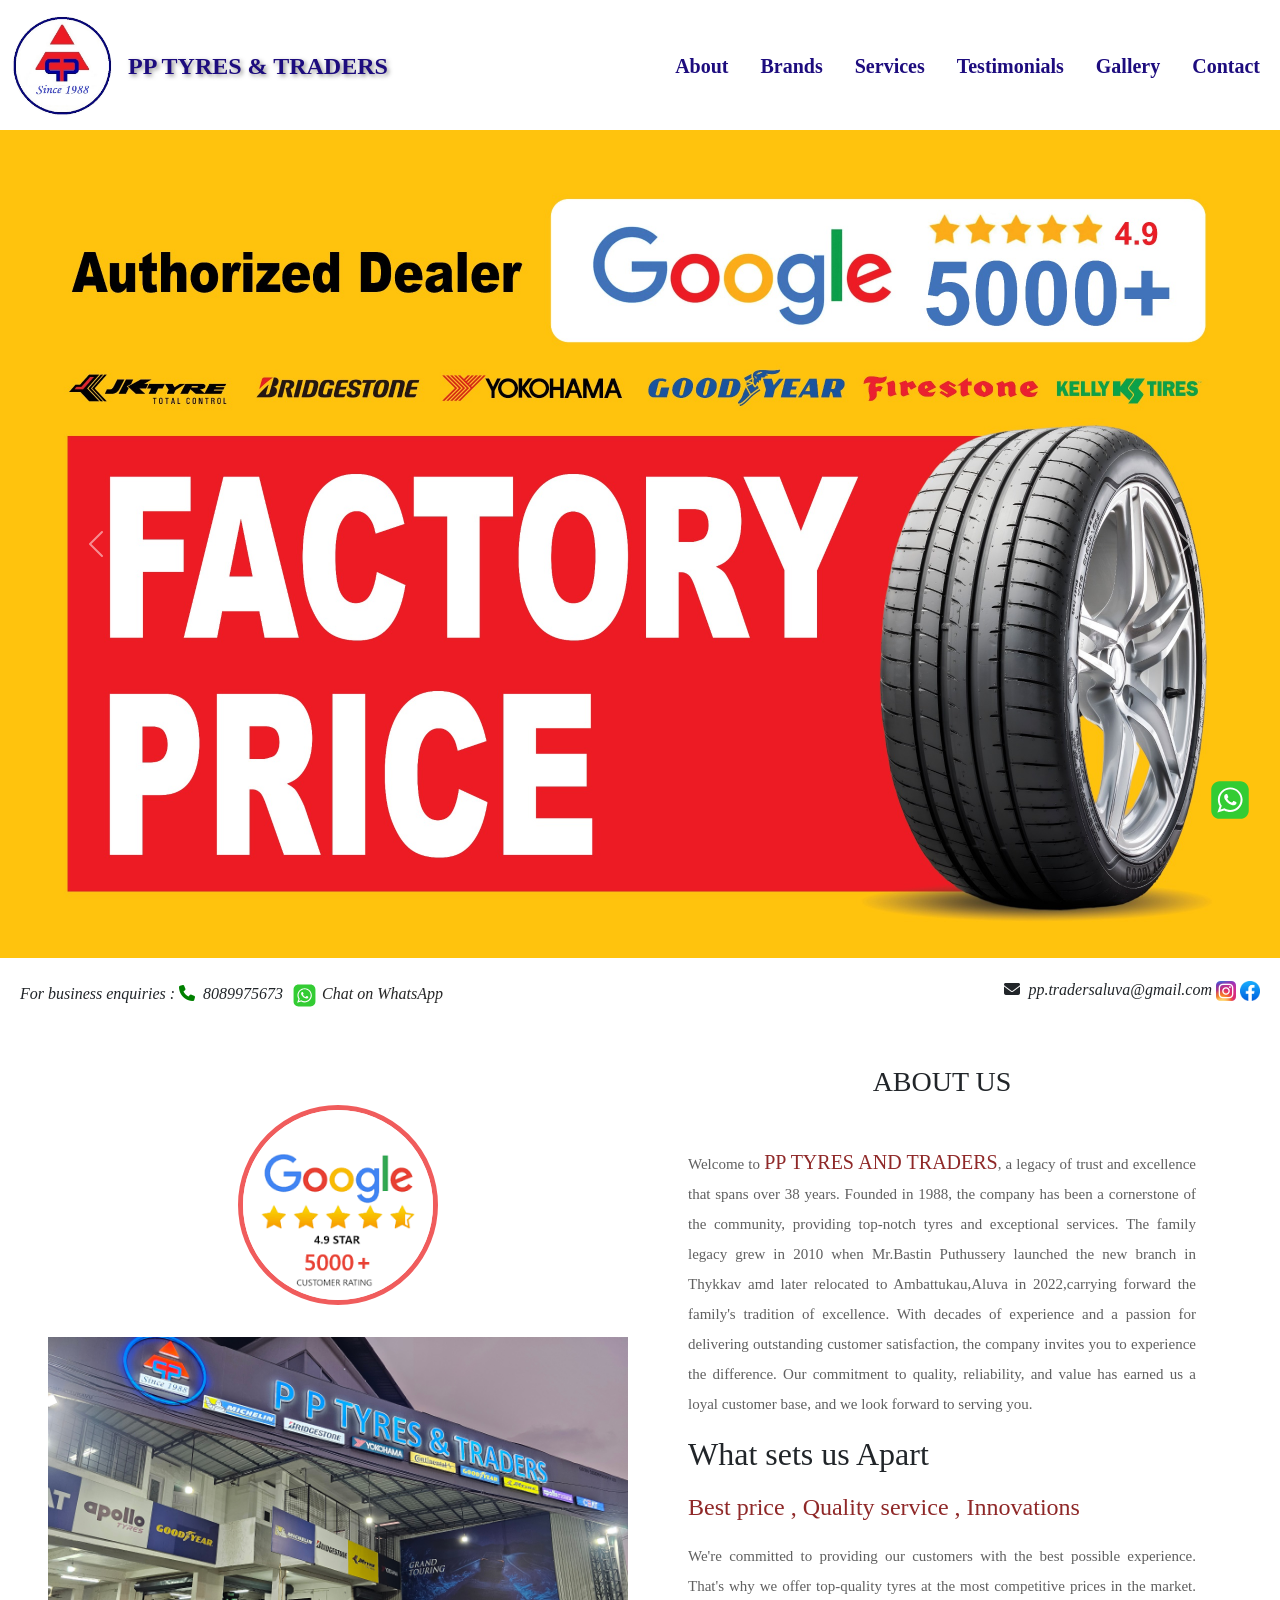
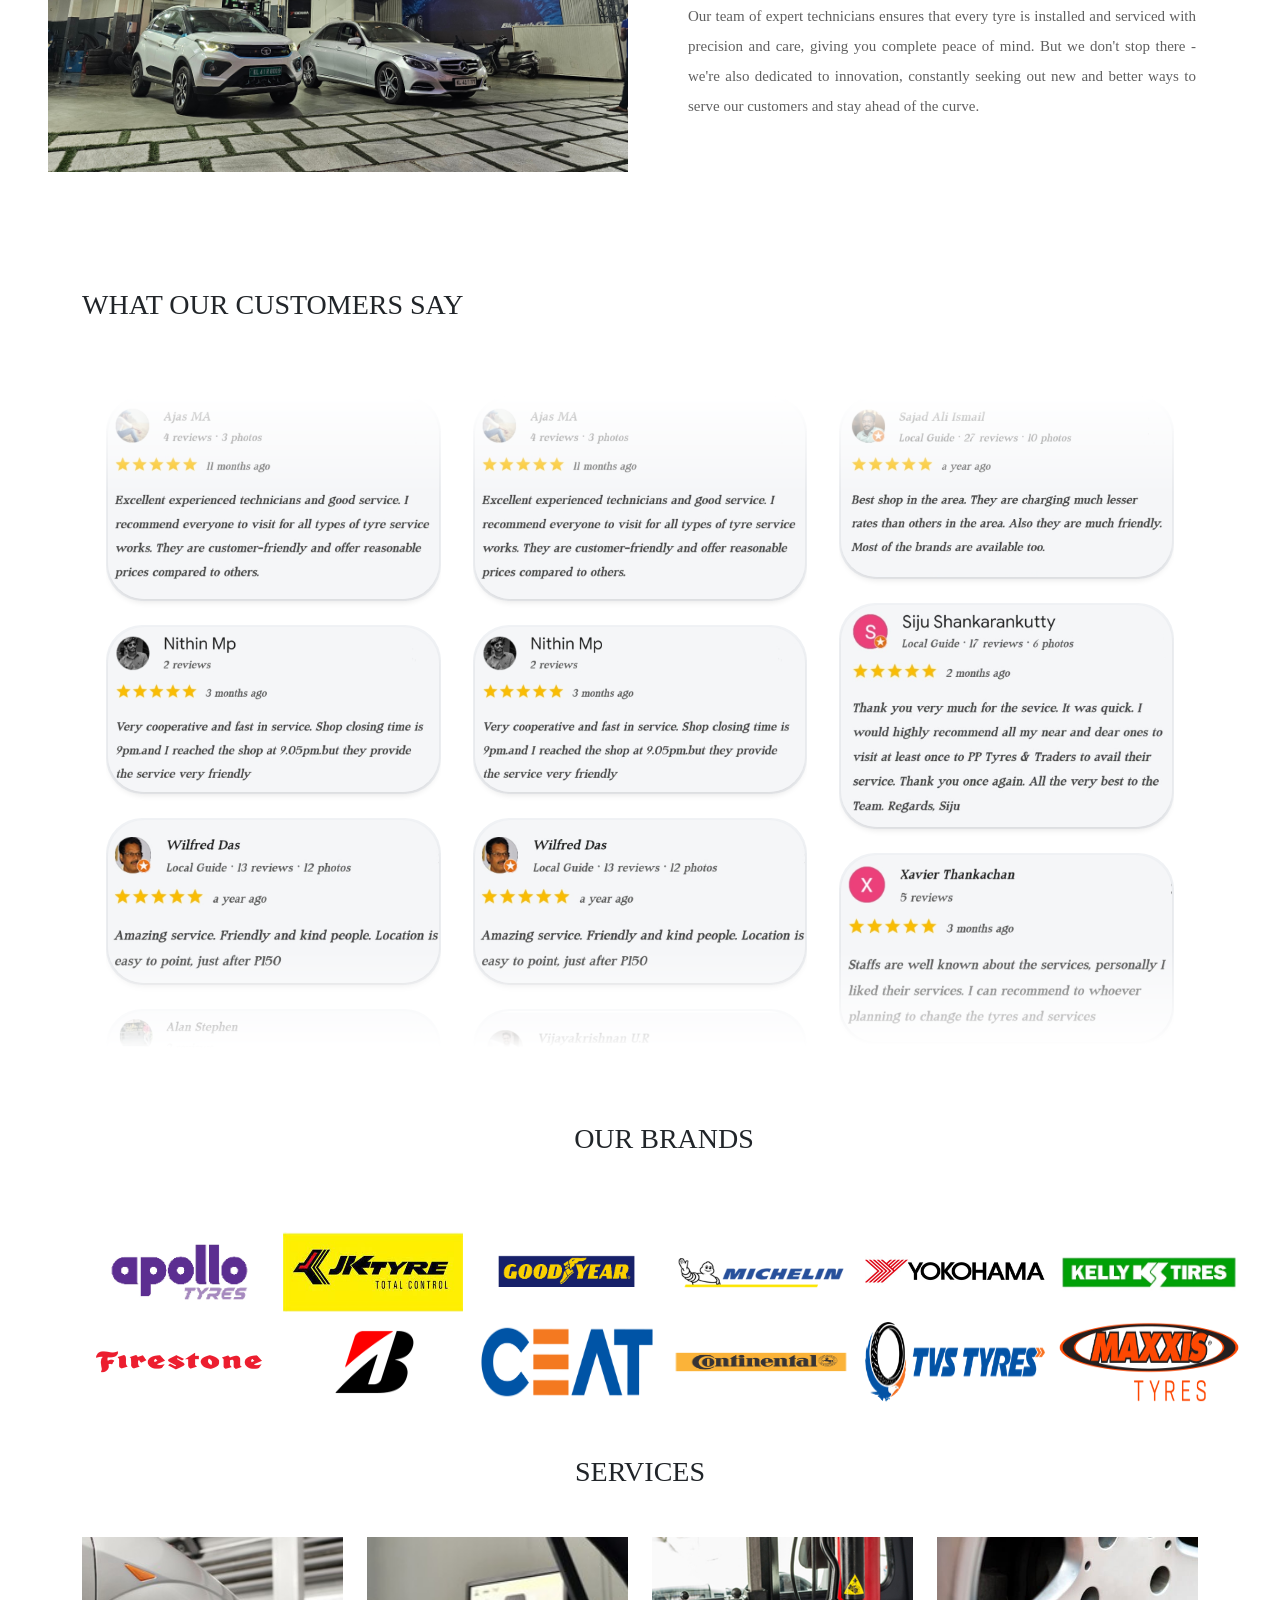
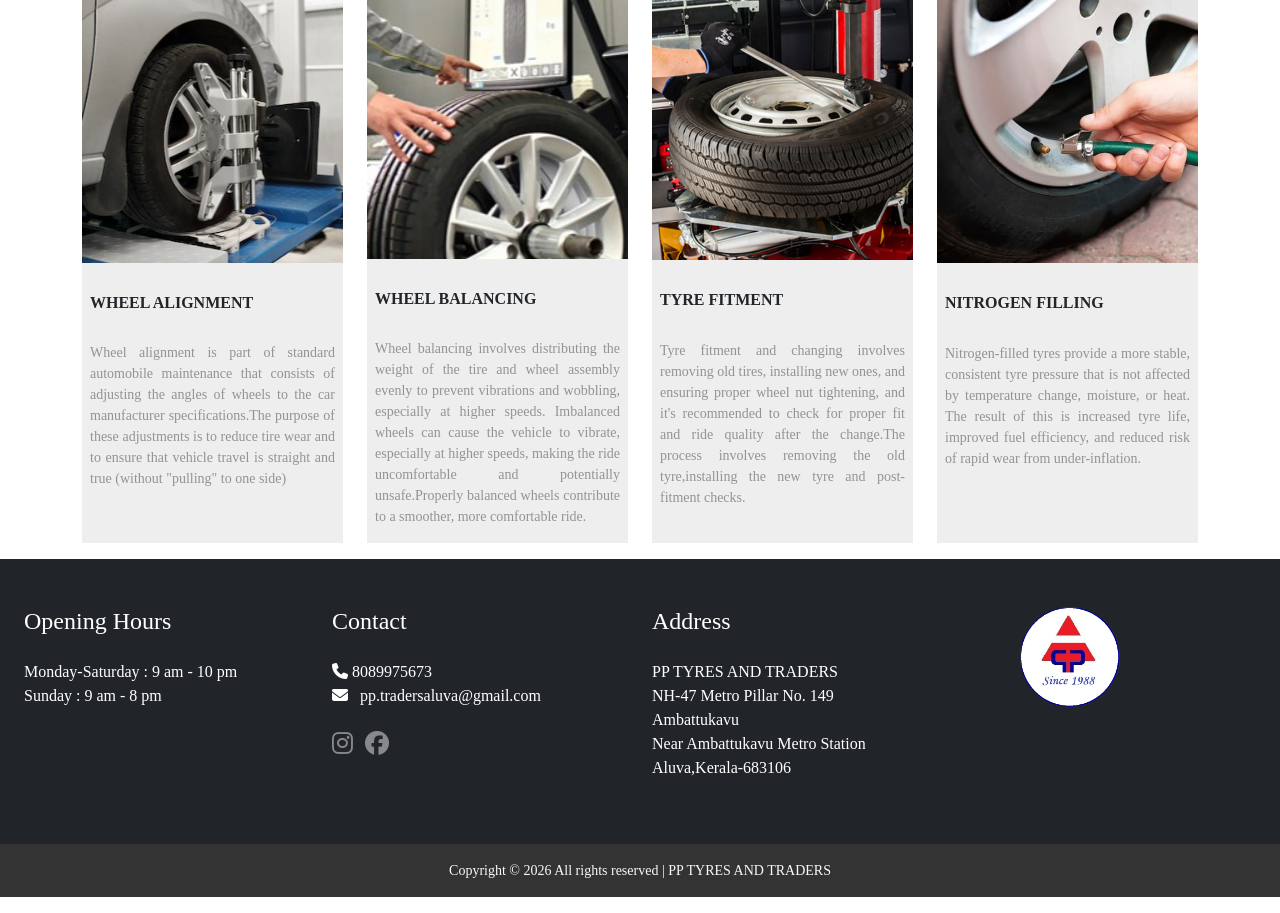
==== index.html @ ce5458f5 "Add correct Local Business schema" ====
<!DOCTYPE html>
<html lang="en">
  <head>
    <meta charset="UTF-8" />
    <meta name="viewport" content="width=device-width, initial-scale=1.0" />
    <meta name="description" content="P P Tyres and Traders is a trusted tyre shop in Ernakulam near Metro Pillar No. 149. Expert wheel alignment, wheel balancing, car tyres, and genuine brands with 4300+ Google reviews." />
<meta name="keywords" content="tyre shop in ernakulam, wheel alignment ernakulam, wheel balancing near me, car tyres ernakulam, tyre shop near metro pillar" />

   <title>Tyre Shop in Ernakulam | Wheel Alignment & Balancing | P P Tyres and Traders</title>
    <!-- bootstrap -->
    <link
    href="https://cdn.jsdelivr.net/npm/bootstrap@5.3.6/dist/css/bootstrap.min.css"
    rel="stylesheet"
    integrity="sha384-4Q6Gf2aSP4eDXB8Miphtr37CMZZQ5oXLH2yaXMJ2w8e2ZtHTl7GptT4jmndRuHDT"
    crossorigin="anonymous"
  />
   <script
      src="https://cdn.jsdelivr.net/npm/bootstrap@5.3.6/dist/js/bootstrap.bundle.min.js"
      integrity="sha384-j1CDi7MgGQ12Z7Qab0qlWQ/Qqz24Gc6BM0thvEMVjHnfYGF0rmFCozFSxQBxwHKO"
      crossorigin="anonymous"
    ></script>
    <!-- google fonts -->
    <link rel="preconnect" href="https://fonts.googleapis.com" />
    <link rel="preconnect" href="https://fonts.gstatic.com" crossorigin />
    <link
      href="https://fonts.googleapis.com/css2?family=Hedvig+Letters+Serif:opsz@12..24&display=swap"
      rel="stylesheet"
    />
    <!-- css -->
    <link rel="stylesheet" href="./style.css" />
    
    <!-- font awesome -->
    <link
      rel="stylesheet"
      href="https://cdnjs.cloudflare.com/ajax/libs/font-awesome/6.7.2/css/all.min.css"
      />
      <!-- to link icon -->
      <link rel="icon" type="image/x-icon" href="./images/logo.png" />
      
    
    <script src="https://cdnjs.cloudflare.com/ajax/libs/wow/1.1.2/wow.min.js"></script>

    <script type="text/javascript">
      new WOW().init();
    </script>
    <script type="application/ld+json">
{
  "@context": "https://schema.org",
  "@type": "AutomotiveBusiness",
  "name": "PP Tyres and Traders",
  "url": "https://pptyres.com/",
  "description": "PP Tyres and Traders is a trusted tyre shop in Ernakulam offering car tyres, wheel alignment, wheel balancing, and tyre services. Located near NH-47 Metro Pillar No.149, Aluva. Over 4300+ genuine Google reviews from real customers.",
  "telephone": "+91-8089975673",
  "email": "pp.tradersaluva@gmail.com",
  "address": {
    "@type": "PostalAddress",
    "streetAddress": "NH-47, Metro Pillar No.149, Ambattukavu",
    "addressLocality": "Aluva",
    "addressRegion": "Kerala",
    "postalCode": "683106",
    "addressCountry": "IN"
  },
  "openingHoursSpecification": [
    {
      "@type": "OpeningHoursSpecification",
      "dayOfWeek": [
        "Monday",
        "Tuesday",
        "Wednesday",
        "Thursday",
        "Friday",
        "Saturday",
        "Sunday"
      ],
      "opens": "09:00",
      "closes": "22:30"
    }
  ],
  "priceRange": "₹₹",
  "sameAs": [
    "https://www.instagram.com/pp_tyres_and_traders",
    "https://www.facebook.com/share/15LgKvgVAB/"
  ]
}
</script>

  </head>
  <body>
    <div
    id="carouselExampleAutoplaying"
    class="carousel slide "
    data-bs-ride="carousel" 
            >
              <div class="carousel-inner">
                <div class="carousel-item active h-100">
                  <img src="./images/carousel3.jpeg" class="d-block " alt="Trusted tyre shop in Ernakulam near Metro Pillar 149" />
                </div>
                <div class="carousel-item">
                  <img
                  src="./images/carousel2.png"
                    class="d-block "
                    alt="Wheel alignment service at P P Tyres and Traders Aluva Kalamaserry Ernakulam"
                  />
                </div>
                <div class="carousel-item h-100">
                  <img src="./images/carousel1.png" class="d-block" alt="P P Tyres and Traders tyre shop interior in Aluva Ernakulam" />
                </div>
                 <div class="carousel-item h-100">
                  <img
                    src="./images/carousel2.png"
                    class="d-block "
                    alt="P P Tyres and Traders tyre shop near Ambattukavu Metro Station Ernakulam"
                  />
                </div>
              </div>
              <button
                class="carousel-control-prev"
                type="button"
                data-bs-target="#carouselExampleAutoplaying"
                data-bs-slide="prev"
              >
                <span
                  class="carousel-control-prev-icon"
                  aria-hidden="true"
                ></span>
                <span class="visually-hidden">Previous</span>
              </button>
              <button
                class="carousel-control-next"
                type="button"
                data-bs-target="#carouselExampleAutoplaying"
                data-bs-slide="next"
              >
              <span
              class="carousel-control-next-icon"
                  aria-hidden="true"
                ></span>
                <span class="visually-hidden">Next</span>
              </button>
            </div>
            <!-- header -->
            <div id="main">
              <nav class="navbar navbar-expand-lg py-lg-3">
                <div class="container-fluid">
                  <a          
                    href="#" 
                    ><img class="wow bounceInLeft rounded-circle" src="./images/logo.png" alt="P P Tyres and Traders-Trusted tyre shop near Ambattukavu Metro Station Ernakulam" id="logo"
                  /></a>
                  <div class="title fs-sm-5 fs-4 d-none d-sm-block px-3">
                    PP TYRES & TRADERS
                  </div>
                  <button
                    class="navbar-toggler"
                    type="button"
                    data-bs-toggle="collapse"
                    data-bs-target="#navbarSupportedContent"
                    aria-controls="navbarSupportedContent"
                    aria-expanded="false"
                    aria-label="Toggle navigation"
                  >
                    <span class="navbar-toggler-icon"></span>
                  </button>
                  <div class="collapse navbar-collapse" id="navbarSupportedContent">
                    <ul
                      class="navbar-nav ms-auto  mb-2 mb-lg-0 d-flex align-items-lg-center fs-5 p-3  p-lg-0 "
                      id="nav" style="background-color: white;"
                    >
                     
                      <li class="nav-item">
                        <a class="nav-link me-3" href="#about">About</a>
                      </li>
                      <li class=" nav-item ">
                        <a class="nav-link me-3" href="#products">Brands</a>                      
                      </li>
                      <li class="nav-item">
                        <a class="nav-link me-3" href="#services">Services</a>
                      </li>
                      <li class="nav-item">
                        <a class="nav-link me-3" href="#testimonials">Testimonials</a>
                      </li>
                      <li class="nav-item">
                        <a class="nav-link me-3" href="gallery.html">Gallery</a>
                      </li>
                      <li class="nav-item">
                        <a class="nav-link" href="contact.html">Contact</a>
                      </li>
                    </ul>
                  </div>
                </div>
              </nav>
            </div>
   <h1 class="visually-hidden">
  Tyre Shop in Ernakulam | P P Tyres and Traders
</h1>
    <div class="enquiry d-none d-md-block">
      <div class="enquiry-bar d-md-flex justify-content-md-between">
        <p>
          For business enquiries :
          <i class="fa-solid fa-phone" style="color: green"></i>
          &nbsp;8089975673 <br class="d-sm-none d-block" />
          <a class="chat_on_whatsapp" href="https://wa.me/8089975673" target="_blank">
            <img class="whatsapp" src="images/whatsapp.svg" alt="Contact for quality branded tyres in Ernakulam"/>Chat on
            WhatsApp</a
          >
        </p>
        <p class="contact-icons">
          <i class="fa-solid fa-envelope"></i>&nbsp; pp.tradersaluva@gmail.com
          <a
            href="https://www.instagram.com/pp_tyres_and_traders?igsh=MWFnamhsM2dxbGQycA==" target="_blank"
            ><img class="mail" src="images/Instagram_icon.png.webp" alt="P P Tyres and Traders on Instagram" />
          </a>
          <a href="https://www.facebook.com/share/15LgKvgVAB/" target="_blank"
            ><img class="mail" src="images/facebook.jpg" alt="P P Tyres and Traders on Facebook" />
          </a>
        </p>
      </div>
    </div>
    <!--about  -->
    <div id="about">
      <div class="container-fluid px-5">
        <div class="row">
          <div class="col-lg-6 py-5">
            <div class="rating mb-4 wow bounceInLeft"  data-wow-delay="0.4s" >
              <img
                src="./images/rating.png"
                id="rating"
                class="w-100 my-2 rounded-circle"
                alt="4.9 star Google reviews rating for P P Tyres and Traders - 5000 + customer ratings"
              />
            </div>

            <img src="./images/gallery9.jpeg" class="w-100 my-2 mt-lg-5 mt-xl-0" alt="P P Tyres and Traders trusted tyre shop in Ernakulam since 1988" />
          </div>
          <div class="col-lg-6 mt-lg-3 px-lg-5 ">
            <h3 class="mb-5 text-center">ABOUT US</h3>
            <p class="para ">
              Welcome to <span class="shop_name">PP TYRES AND TRADERS</span>, a
              legacy of trust and excellence that spans over 38 years. Founded
              in 1988, the company has been a cornerstone of the community,
              providing top-notch tyres and exceptional services. The family
              legacy grew in 2010 when Mr.Bastin Puthussery launched the new
              branch in Thykkav amd later relocated to Ambattukau,Aluva in
              2022,carrying forward the family's tradition of excellence. With
              decades of experience and a passion for delivering outstanding
              customer satisfaction, the company invites you to experience the
              difference. Our commitment to quality, reliability, and value has
              earned us a loyal customer base, and we look forward to serving
              you.
            </p>
            <h4 class="mb-3 fs-2">What sets us Apart</h4>
            <p>
              <span class="motto fs-4">
                Best price , Quality service , Innovations</span
              >
            </p>
            <p class="para">
              We're committed to providing our customers with the best possible
              experience. That's why we offer top-quality tyres at the most
              competitive prices in the market. Our team of expert technicians
              ensures that every tyre is installed and serviced with precision
              and care, giving you complete peace of mind. But we don't stop
              there - we're also dedicated to innovation, constantly seeking out
              new and better ways to serve our customers and stay ahead of the
              curve.
            </p >

          </div>
        </div>
      </div>
    </div>
    <!--start-testimonials-section-->
    <div id="testimonials" class="testimonial-section">
      <div class="container">
        <h3>WHAT OUR CUSTOMERS SAY</h3>

        <div class="testimonials-container wow zoomInLeft animated">
          <div class="column">
            <div class="testimonials" id="column1"></div>
          </div>

          <div class="column">
            <div class="testimonials" id="column2"></div>
          </div>

          <div class="column">
            <div class="testimonials" id="column3"></div>
          </div>
        </div>
      </div>
    </div>
   
    <!--//end-testimonials-section-->
    <!-- brands -->
          <div class=" ps-md-5" id="products">
            <h3 class="mb-md-5 text-center py-4 pt-md-0 mt-md-5">OUR BRANDS</h3>
            <div class="brand-logo px-3 px-md-0 text-center" > 
           
             <img src="./images/apollo.png" alt="Apollo car tyres available at P P Tyres and Traders Ernakulam">
             <img src="./images/jk1.jpg" alt="JK car tyres available at P P Tyres and Traders Ernakulam">
             <img src="./images/goodyear.png" alt="Goodyear car tyres available at P P Tyres and Traders Ernakulam">
             <img src="./images/michelin-logo.png" alt="Michellin car tyres available at P P Tyres and Traders Ernakulam">
               <img src="./images/Yokohama-logo-640x92.jpg" alt="Yokohama car tyres available at P P Tyres and Traders Ernakulam">
               <img src="./images/kelly.webp" alt="Kelly car tyres available at P P Tyres and Traders Ernakulam">
               <img src="./images/firestone-logo-3000x350-show.png" alt="Firestone car tyres available at P P Tyres and Traders Ernakulam">
               <img src="./images/bridgestone-logo.png" alt="Bridgestone car tyres available at P P Tyres and Traders Ernakulam">                  
               <img src="./images/ceat.png" alt="CEAT car tyres available at P P Tyres and Traders Ernakulam">
               <img src="./images/continental.png" alt="Continental car tyres available at P P Tyres and Traders Ernakulam">
               <img src="./images/tvs.png" alt="TVS tyres available at P P Tyres and Traders Ernakulam">
               <img src="./images/maxxis.png" alt="Maxxis tyres available at P P Tyres and Traders Ernakulam">
             </div>           
            
      
    </div>
    <div id="services">
      <h3 class="m-5 text-center">SERVICES</h3>
      <div class="container">
        <div class="row">
          <div class="col-md-3 col-sm-6 mb-3 ">
            <div class="service-grid wow zoomInLeft mx-2 mx-md-0"
            data-wow-delay="0.4s" >
              <a><img src="images/wheel_alignment.jpeg" alt="Wheel alignment service at tyre shop in Ernakulam Aluva" /></a>

              <div class="text px-2">
               <h3>Wheel Alignment</h3>
                <p>
                  Wheel alignment is part of standard automobile maintenance
                  that consists of adjusting the angles of wheels to the car
                  manufacturer specifications.The purpose of these adjustments
                  is to reduce tire wear and to ensure that vehicle travel is
                  straight and true (without "pulling" to one side)
                </p>
              </div>
            </div>
          </div>
          <div class="col-md-3 col-sm-6 mb-3">
            <div class="service-grid wow zoomInLeft mx-2 mx-md-0">
              <a
                ><img
                  src="images/wheel_balancing.jpg"
                  class="img-responsive"
                  alt="Wheel balancing service at tyre shop in Ernakulam Aluva"
              /></a>

              <div class="text px-2">
                <a><h3>Wheel Balancing</h3></a>
                <p>
                  Wheel balancing involves distributing the weight of the tire
                  and wheel assembly evenly to prevent vibrations and wobbling,
                  especially at higher speeds. Imbalanced wheels can cause the
                  vehicle to vibrate, especially at higher speeds, making the
                  ride uncomfortable and potentially unsafe.Properly balanced
                  wheels contribute to a smoother, more comfortable ride.
                </p>
              </div>
            </div>
          </div>
          <div class="col-md-3 col-sm-6 mb-3">
            <div class="service-grid wow zoomInLeft mx-2 mx-md-0">
              <a><img src="images/tyre_fitting.jpg" alt="Car tyre fitting service at P P Tyres and Traders Ernakulam" /></a>

              <div class="text px-2">
                <a><h3>Tyre fitment</h3></a>
                <p>
                  Tyre fitment and changing involves removing old tires,
                  installing new ones, and ensuring proper wheel nut tightening,
                  and it's recommended to check for proper fit and ride quality
                  after the change.The process involves removing the old
                  tyre,installing the new tyre and post-fitment checks.
                </p>
              </div>
            </div>
          </div>
          <div class="col-md-3 col-sm-6 mb-3">
            <div class="service-grid lost wow zoomInLeft mx-2 mx-md-0">
              <a><img src="images/Nitrogen-filling.jpg" alt="Nitrogen air filling for car tyres in Ernakulam" /></a>

              <div class="text px-2">
                <a><h3>Nitrogen Filling</h3></a>
                <p>
                  Nitrogen-filled tyres provide a more stable, consistent tyre
                  pressure that is not affected by temperature change, moisture,
                  or heat. The result of this is increased tyre life, improved
                  fuel efficiency, and reduced risk of rapid wear from
                  under-inflation.
                </p>
              </div>
            </div>
          </div>
        </div>
      </div>
    </div>
    

    <!--/start-footer-section-->
    <div id="contact">
      <div class="footer-section py-5 bg-dark">
        <div class="container-fluid">
          <div class="row">
            <div class="col-md-3 ps-lg-4">
              <div class="w-100">
                <h4 class="mb-4 ">Opening Hours</h4>
                <div class="footer-head"></div>
                <p>
                  Monday-Saturday : 9 am - 10 pm<br />
                  Sunday : 9 am - 8 pm
                </p>
              </div>
            </div>
            <div class="col-md-3">
              <div class="w-100">
                <h4 class="mb-4">Contact</h4>
                <div class="footer-icons">
                  <p>
                    <i class="fa-solid fa-phone"></i> 8089975673 <br />
                    <i class="fa-solid fa-envelope"></i>
                    &nbsp;&#9;pp.tradersaluva@gmail.com
                  </p>
                  <div class="mt-4">
                    <a
                      href="https://www.instagram.com/pp_tyres_and_traders?igsh=MWFnamhsM2dxbGQycA==" target="_blank"
                      ><i
                        class="fa-brands fa-instagram fa-xl me-2"
                        style="color: #87898c"
                      ></i
                    ></a>
                    <a href="https://www.facebook.com/share/15LgKvgVAB/" target="_blank">
                      <i
                        class="fa-brands fa-facebook fa-xl "
                        style="color: #87898c"
                      ></i>
                    </a>
                  </div>
                </div>
              </div>
            </div>
            <div class="col-md-3 ">
              <div class="w-100">
                <h4 class="mb-4 mt-4 mt-lg-0">Address</h4>
                <div class="flickr-grid">
                  <p>
                    PP TYRES AND TRADERS<br />
                    NH-47 Metro Pillar No. 149 <br />
                    Ambattukavu<br />
                    Near Ambattukavu Metro Station<br />
                    Aluva,Kerala-683106
                  </p>
                </div>
              </div>
            </div>
            <div class="col-md-3">
              <div class="footer-logo w-100 ps-md-5">
                <a href="index.html"
                  ><img
                    src="images/footer-logo.jpg"
                    class="rounded-circle"
                    alt="Premium quality car tyres and services available at P P Tyres and Traders Ernakulam"
                /></a>
              </div>
            </div>
          </div>
        </div>
      </div>
    </div>
    <!--//end-footer-section-->
    <!-- copyright -->
    <div class="w-100 copyright">
      <p class="text-light text-center py-3">
        Copyright © 2026 All rights reserved | PP TYRES AND TRADERS
      </p>
    </div>
    <!-- end of copyright -->

    <!----call-to-action-->
    <a href="https://wa.me/918089975673" target="_blank" class="call-to-action">
      <img src="images/whatsapp.svg" alt="Chat with P P Tyres and Traders on WhatsApp"
    /></a>
    <a id="scroll-to-top" style="display: none"
      ><i class="fa-solid fa-arrow-up" style="color: #990000"></i
    ></a>


 
     <script src="./testimonials.js"></script> 
    <script>
      window.addEventListener("scroll", function () {
        // Get the current scroll position
        var scrollPosition = window.scrollY;

        // Check if the scroll position is past a certain threshold (e.g., the section you want the button to appear on)
        if (scrollPosition > 500) {
          document.getElementById("scroll-to-top").style.display = "block";
        } else {
          document.getElementById("scroll-to-top").style.display = "none";
        }
       
      });
      document
        .getElementById("scroll-to-top")
        .addEventListener("click", function () {
          window.scrollTo({
            top: 0,
            behavior: "smooth",
          });
        });
    </script>
  </body>
</html>
---- style.css ----
*{
    font-family: 'Times New Roman', Times, serif;
    margin: 0px;
    padding: 0px;
}
html{
    scroll-behavior: smooth;
}


#logo{
    width: 100px;
    height: 100px;
}

.carousel-inner{
    margin-top: 130px;
  }
@media screen and (max-width: 768px) {
  .carousel-inner{
    margin-top: 0px;
  }
}
@media screen and (max-width: 768px) {
  #logo {
       width: 50px;
    height: 50px;
  }
}
.carousel img{
  
  width: 100%;
  animation: zoom 8s infinite;

}
@keyframes zoom {
 0% {
    scale: 100%;
  }
  50% {
    scale: 105%;
  }
  100% {
    scale: 100%;
  }
}
.hr{
 
 height: 1px; 
 box-shadow: 1px 5px 2px #979595;

}
#nav a{

     color:rgb(29, 12, 126);
     font-weight: bold;
}
#nav a:hover{
  background-color: white;
  
}
#main{
  width: 100%;
  position: absolute;
  top: 0px;
  z-index: 100;
 
 

}



.dropdown-menu{
  display: none;
}
.products:hover{
  .dropdown-menu{
    display: block;
  }

}
.title{
 color:rgb(29, 12, 126);
 font-weight: bold;
  text-shadow: 2px 2px 4px #757474cb
}


h3:before {
    margin-left: -50%;
    text-align: right;
}
.enquiry-bar{
	padding: 20px ;
	font-size: 16px;
	font-style: italic;

	
 }

 .enquiry-bar img{
	width: 20px ;
	height: 20px;
 }
 .enquiry-bar a{
	color: #272727;
    text-decoration: none;
 }
 img.mail {
	width: 20px ;
	height: 20px;
 }
 img.whatsapp{
	width: 35px ;
	height: 35px;
 }

.bounceInLeft{
   
  animation: bounceInLeft 2s ;
  animation-delay: 0.6s;
}


@-webkit-keyframes bounceInLeft {
  0% {
    opacity: 0;
    -webkit-transform: translateX(-2000px);
    transform: translateX(-2000px);
  }

  60% {
    opacity: 1;
    -webkit-transform: translateX(30px);
    transform: translateX(30px);
  }

  80% {
    -webkit-transform: translateX(-10px);
    transform: translateX(-10px);
  }

  100% {
    -webkit-transform: translateX(0);
    transform: translateX(0);
  }
}

@keyframes bounceInLeft {
  0% {
    opacity: 0;
    -webkit-transform: translateX(-2000px);
    -ms-transform: translateX(-2000px);
    transform: translateX(-2000px);
  }

  60% {
    opacity: 1;
    -webkit-transform: translateX(30px);
    -ms-transform: translateX(30px);
    transform: translateX(30px);
  }

  80% {
    -webkit-transform: translateX(-10px);
    -ms-transform: translateX(-10px);
    transform: translateX(-10px);
  }

  100% {
    -webkit-transform: translateX(0);
    -ms-transform: translateX(0);
    transform: translateX(0);
  }
}
@-webkit-keyframes zoomInLeft {
  0% {
    opacity: 0;
    -webkit-transform: scale(.1) translateX(-2000px);
    transform: scale(.1) translateX(-2000px);
    -webkit-animation-timing-function: ease-in-out;
    animation-timing-function: ease-in-out;
  }

  60% {
    opacity: 1;
    -webkit-transform: scale(.475) translateX(48px);
    transform: scale(.475) translateX(48px);
    -webkit-animation-timing-function: ease-out;
    animation-timing-function: ease-out;
  }
}

@keyframes zoomInLeft {
  0% {
    opacity: 0;
    -webkit-transform: scale(.1) translateX(-2000px);
    -ms-transform: scale(.1) translateX(-2000px);
    transform: scale(.1) translateX(-2000px);
    -webkit-animation-timing-function: ease-in-out;
    animation-timing-function: ease-in-out;
  }

  60% {
    opacity: 1;
    -webkit-transform: scale(.475) translateX(48px);
    -ms-transform: scale(.475) translateX(48px);
    transform: scale(.475) translateX(48px);
    -webkit-animation-timing-function: ease-out;
    animation-timing-function: ease-out;
  }
}

.zoomInLeft {
   animation: zoomInLeft 2s ;
  animation-delay: 0.6s;
}

/* about */

.para{
    text-align: justify;
    color: #606060;
    font-size: 15px;
    line-height: 30px;
    font-weight: 400;
}
@media screen and (min-width: 1500px) {
  .para {
   font-size: 20px;
   line-height: 40px;
 text-align: justify;
    color: #606060;
     font-weight: 400;
  }
}
.shop_name,.motto{
    color:#8f2828;
    font-weight: 500;
    font-size: 20px;
}
.motto{
    padding-top: 10px;
}
.rating{
    display: flex;
    justify-content: center;
    align-items: center;
   
}
.rating img{
    
    max-width: 200px;
    max-height: 200px;
    border: 5px solid rgb(240, 92, 92);
  
    animation: blink 2s infinite; 
  }
  
   @keyframes blink {
    0% {
      opacity: 1;
    }
  
    50% {
      opacity: 0;
    }
  
    100% {
      opacity: 1;
    }
  

   }
.brand-logo img{
    width: 180px;
    height: 80px;
}

@media screen and (max-width: 768px) {
  .brand-logo img{
    width: 90px;
    height:40px;
  }
}
.service-grid img{
    width: 100%;
   
}
.service-grid{
    background-color: #eee;
      height: 100%;
}
.service-grid h3{
  text-transform: uppercase;
  font-size: medium;
  font-weight: 600;
  margin: 30px 0px;
}
.service-grid p{
  color: #969292;
  text-align: justify;
  font-size: 14px;
}
.service-grid:hover,.service-grid p:hover{
  background-color: #722c2c;
  color: white;
  
}

/*----testimonial-section----*/
	
.testimonials-container {
	display: flex;
	gap: 32px;
	max-width: 1200px;
	margin-inline: auto;
	height: 700px;
	width: 100%;
	padding: 24px;
	margin: 50px 0 50px 0;
  }
  .testimonial-section{
	margin-top: 60px;
  }
  
  .column {
	height: 100%;
	overflow: hidden;
	mask-image: linear-gradient(
	  to bottom,
	  transparent 0%,
	  black 15%,
	  black 85%,
	  transparent 100%
	);
  }
  
  .testimonials {
	display: flex;
	flex-direction: column;
	gap: 24px;
	animation-timing-function: linear;
	animation-iteration-count: infinite;
  }
  
  .column:hover .testimonials {
	animation-play-state: paused;
  }
  
  .card {
	background:#f0f2f5 ;
  border-radius: 36px;
 border: none;
 padding: 2px;
  }
  
  .card .profile img {
	width: 100%;
	height: 100%;
	box-shadow: 0 4px 6px -1px rgba(0, 0, 0, 0.1);
	border-radius: 36px;
 
  }
   
  .column:nth-child(1) .testimonials {
	animation-name: scrollUp;
	animation-duration: 23s;
  }
  
  .column:nth-child(2) .testimonials {
	animation-name: scrollDown;
	animation-duration: 50s;
  }
  
  .column:nth-child(3) .testimonials {
	animation-name: scrollUp;
	animation-duration: 30s;
  }
  
  @keyframes scrollUp {
	from {
	  transform: translateY(0);
	}
	to {
	  transform: translateY(-50%);
	}
  }
  
  @keyframes scrollDown {
	from {
	  transform: translateY(-50%);
	}
	to {
	  transform: translateY(0);
	}
  }
  
  @media (max-width: 768px) {
	.testimonials-container {
	  gap: 16px;
	  padding: 16px;
	}
	.column:nth-child(3) {
	  display: none;
	}
  
	.column:hover .testimonials {
	  animation-play-state: running;
	}
  }
  
  @media (max-width: 640px) {
	.column {
	  display: none;
	}
  
	.column:first-child {
	  display: block;
	}
  }	

  .footer-logo img{
    height: 100px;
    width: 100px;
  }
  .footer-section {
    color: white;
   
  }
  .copyright{
    background-color: #333;
    font-size: 14px;
  }

  /* call-to-action */
  .call-to-action {
	position: fixed;
	bottom: 70px;
	right: 20px;
	z-index: 100000;
}
.call-to-action img{
	width: 60px;
	height: 60px;
}
/*Scroll to Top*/
#scroll-to-top {
    position: fixed;
    bottom: 20px;
    right: 30px;
   
    background-color: #eee;
    border: none;
	width: 40px;
	height: 40px;
	border-radius: 50%;
    cursor: pointer;
    display: none; 
	align-content: center;
	text-align: center;
}
img.scroll_top{
	width: 20px;
	height: 20px;
}

.brands{
  min-height: 275px;
}
.brand-logo img{
  margin: 5px;
}

.gallery_img{
 margin-bottom: 10px;
 
}
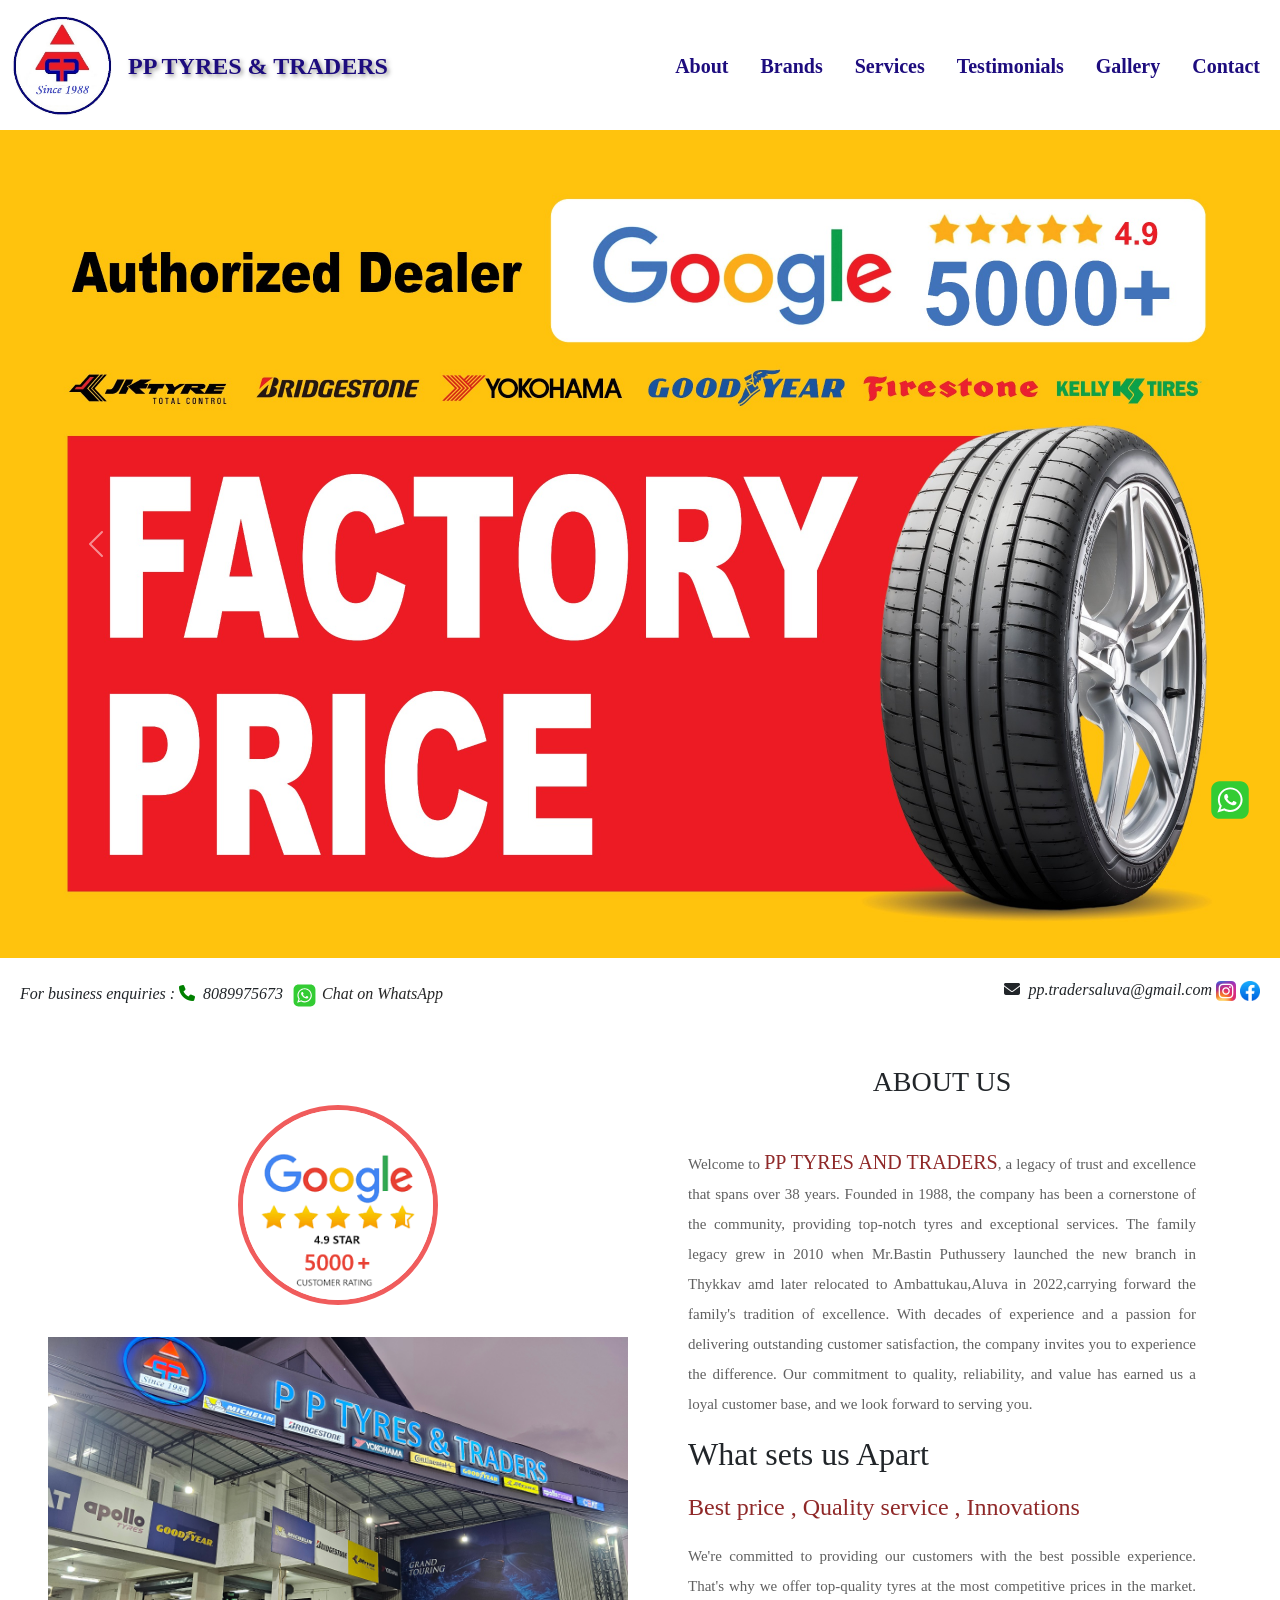
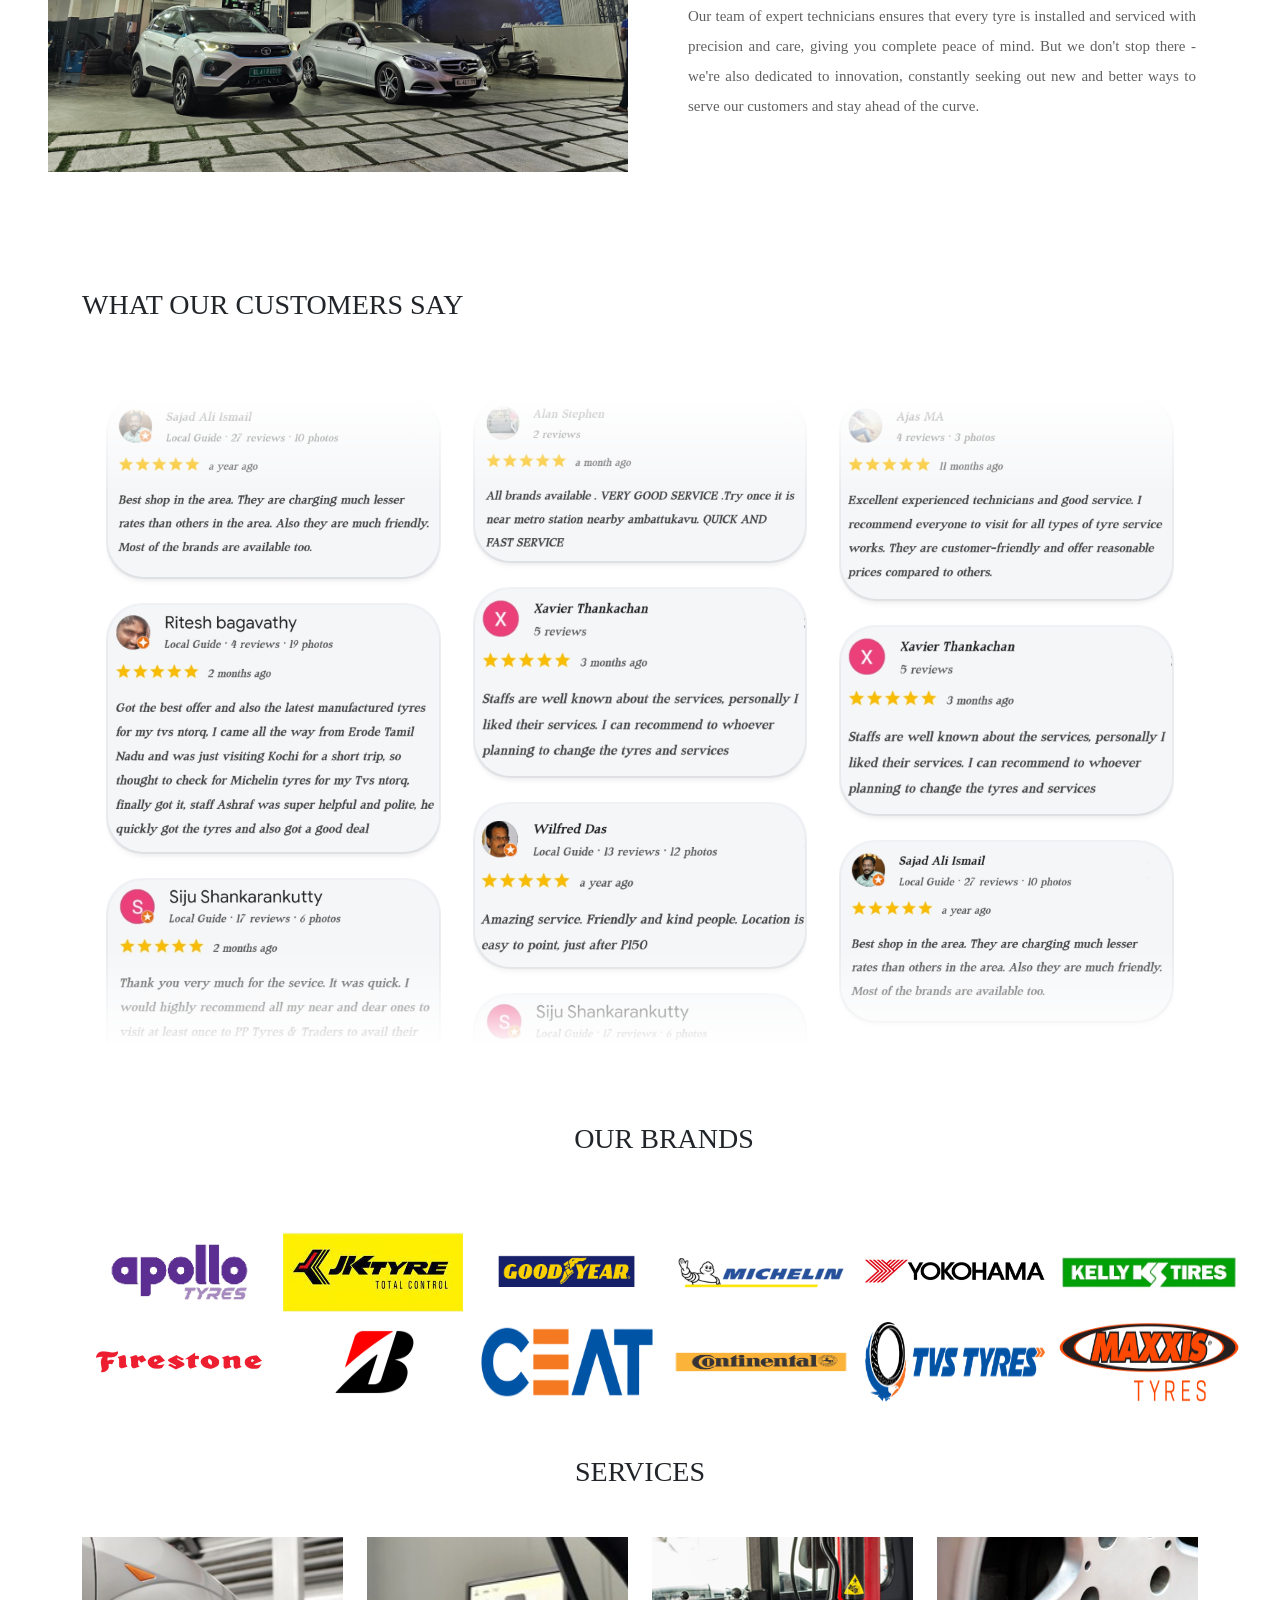
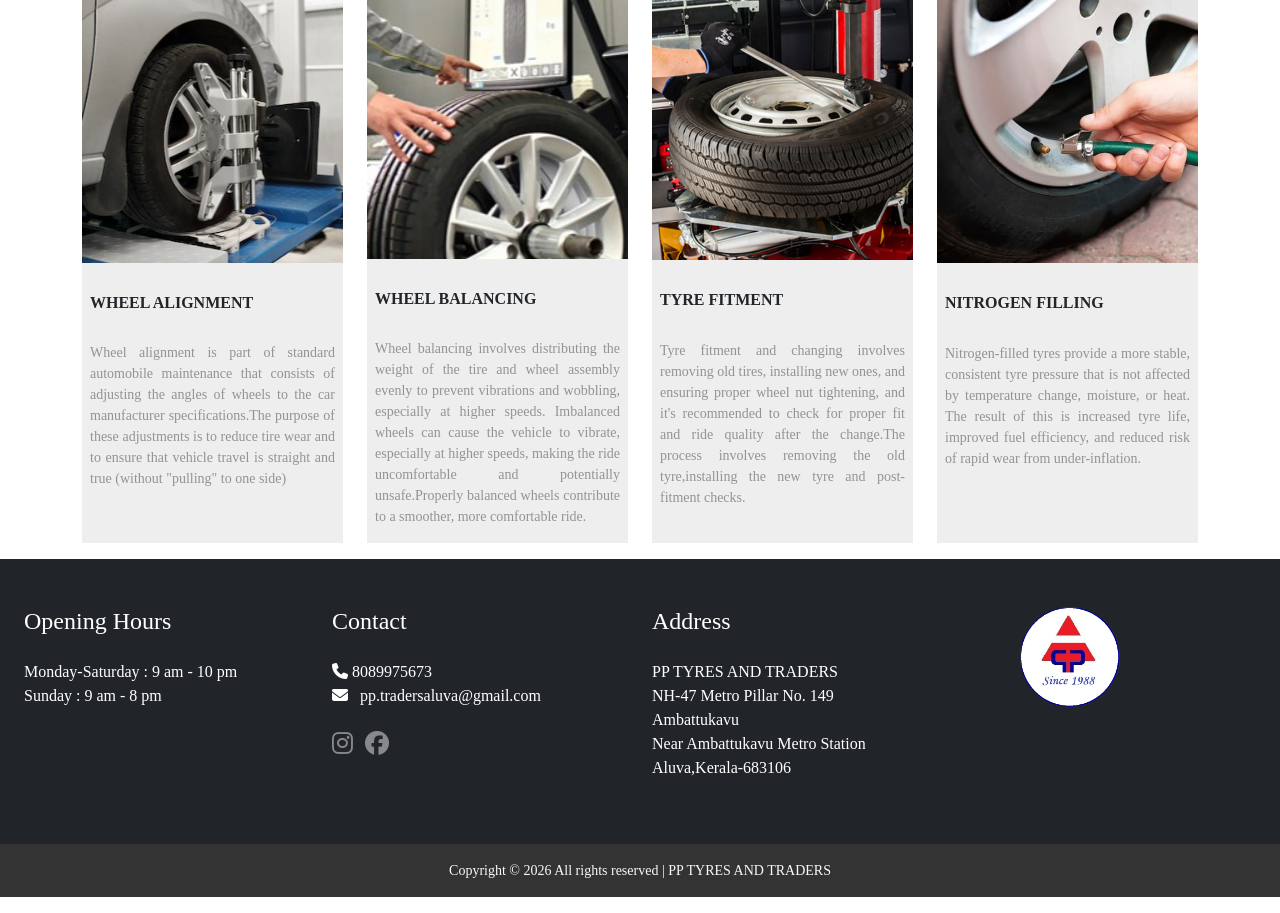
==== commit cbccee8c: "Update index.html" ====
--- a/index.html
+++ b/index.html
@@ -19,6 +19,8 @@
       integrity="sha384-j1CDi7MgGQ12Z7Qab0qlWQ/Qqz24Gc6BM0thvEMVjHnfYGF0rmFCozFSxQBxwHKO"
       crossorigin="anonymous"
     ></script>
+    <link rel="canonical" href="https://pptyres.com/" />
+
     <!-- google fonts -->
     <link rel="preconnect" href="https://fonts.googleapis.com" />
     <link rel="preconnect" href="https://fonts.gstatic.com" crossorigin />
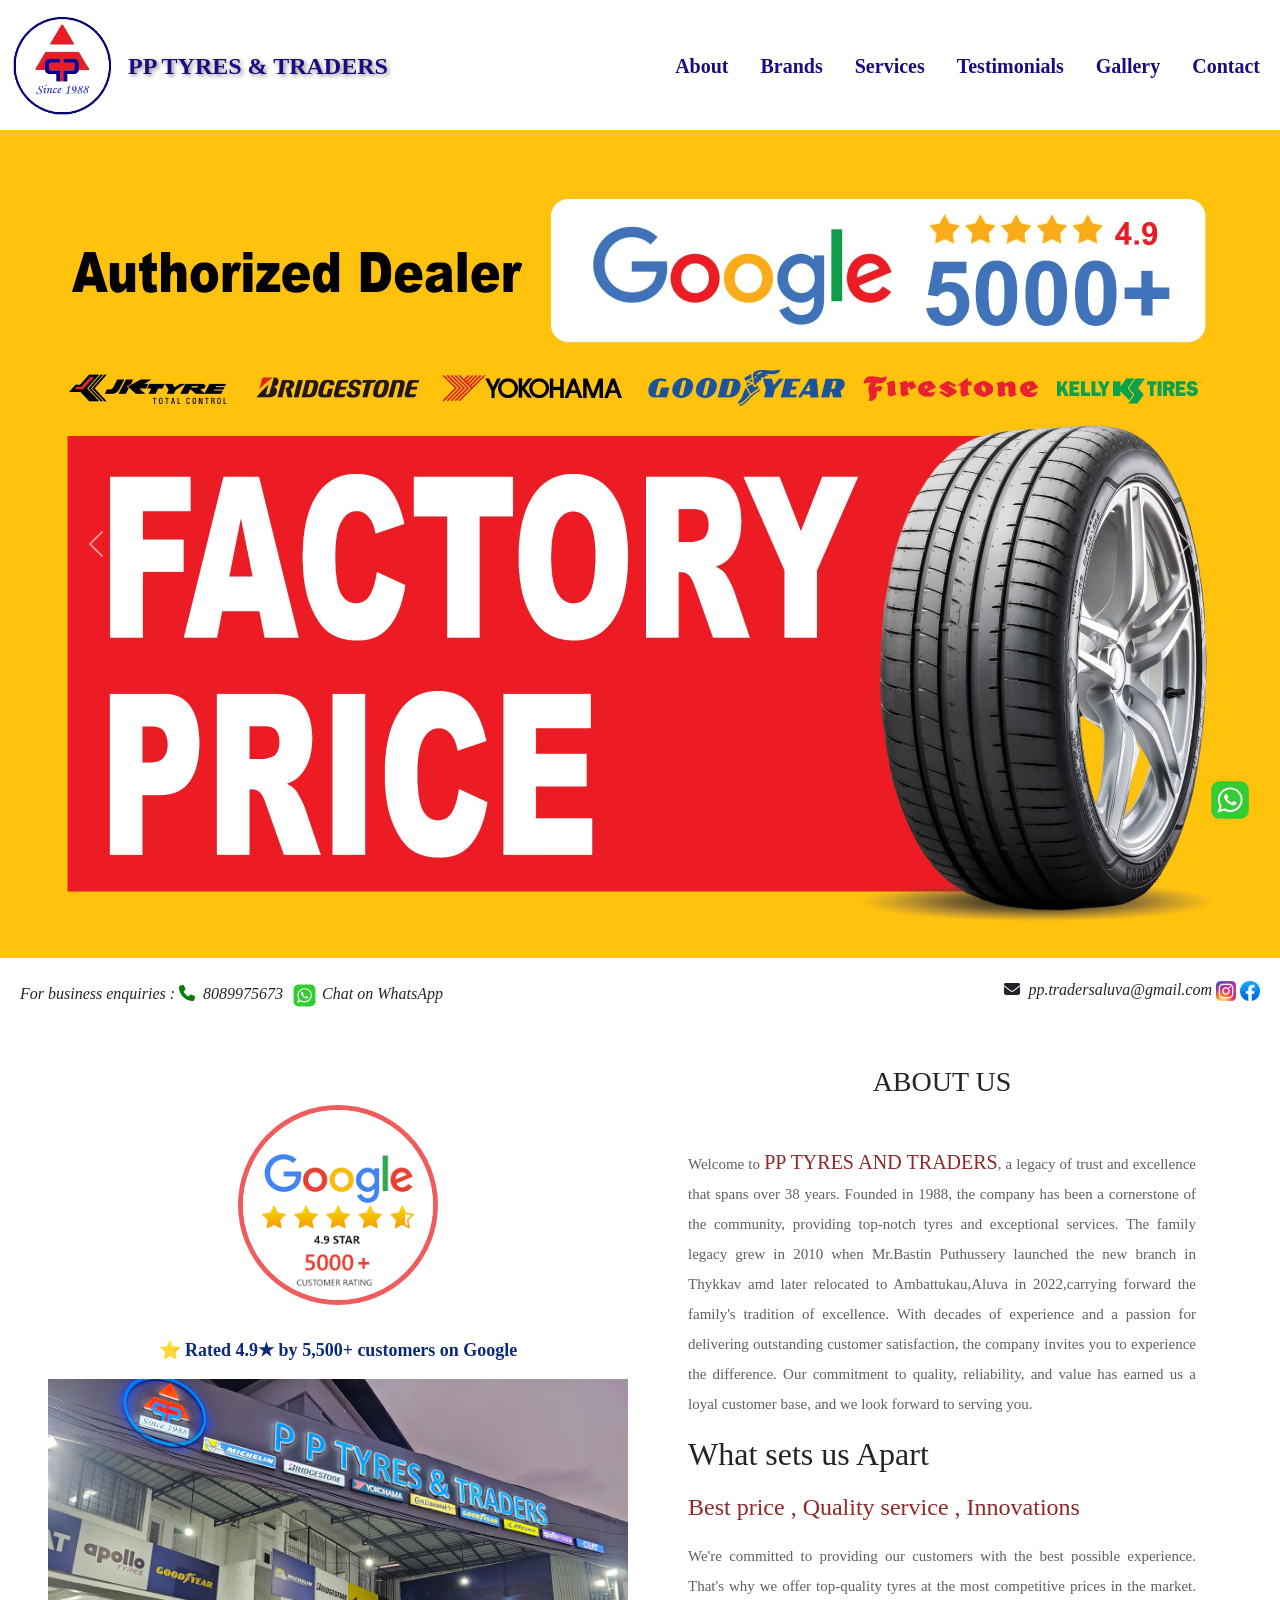
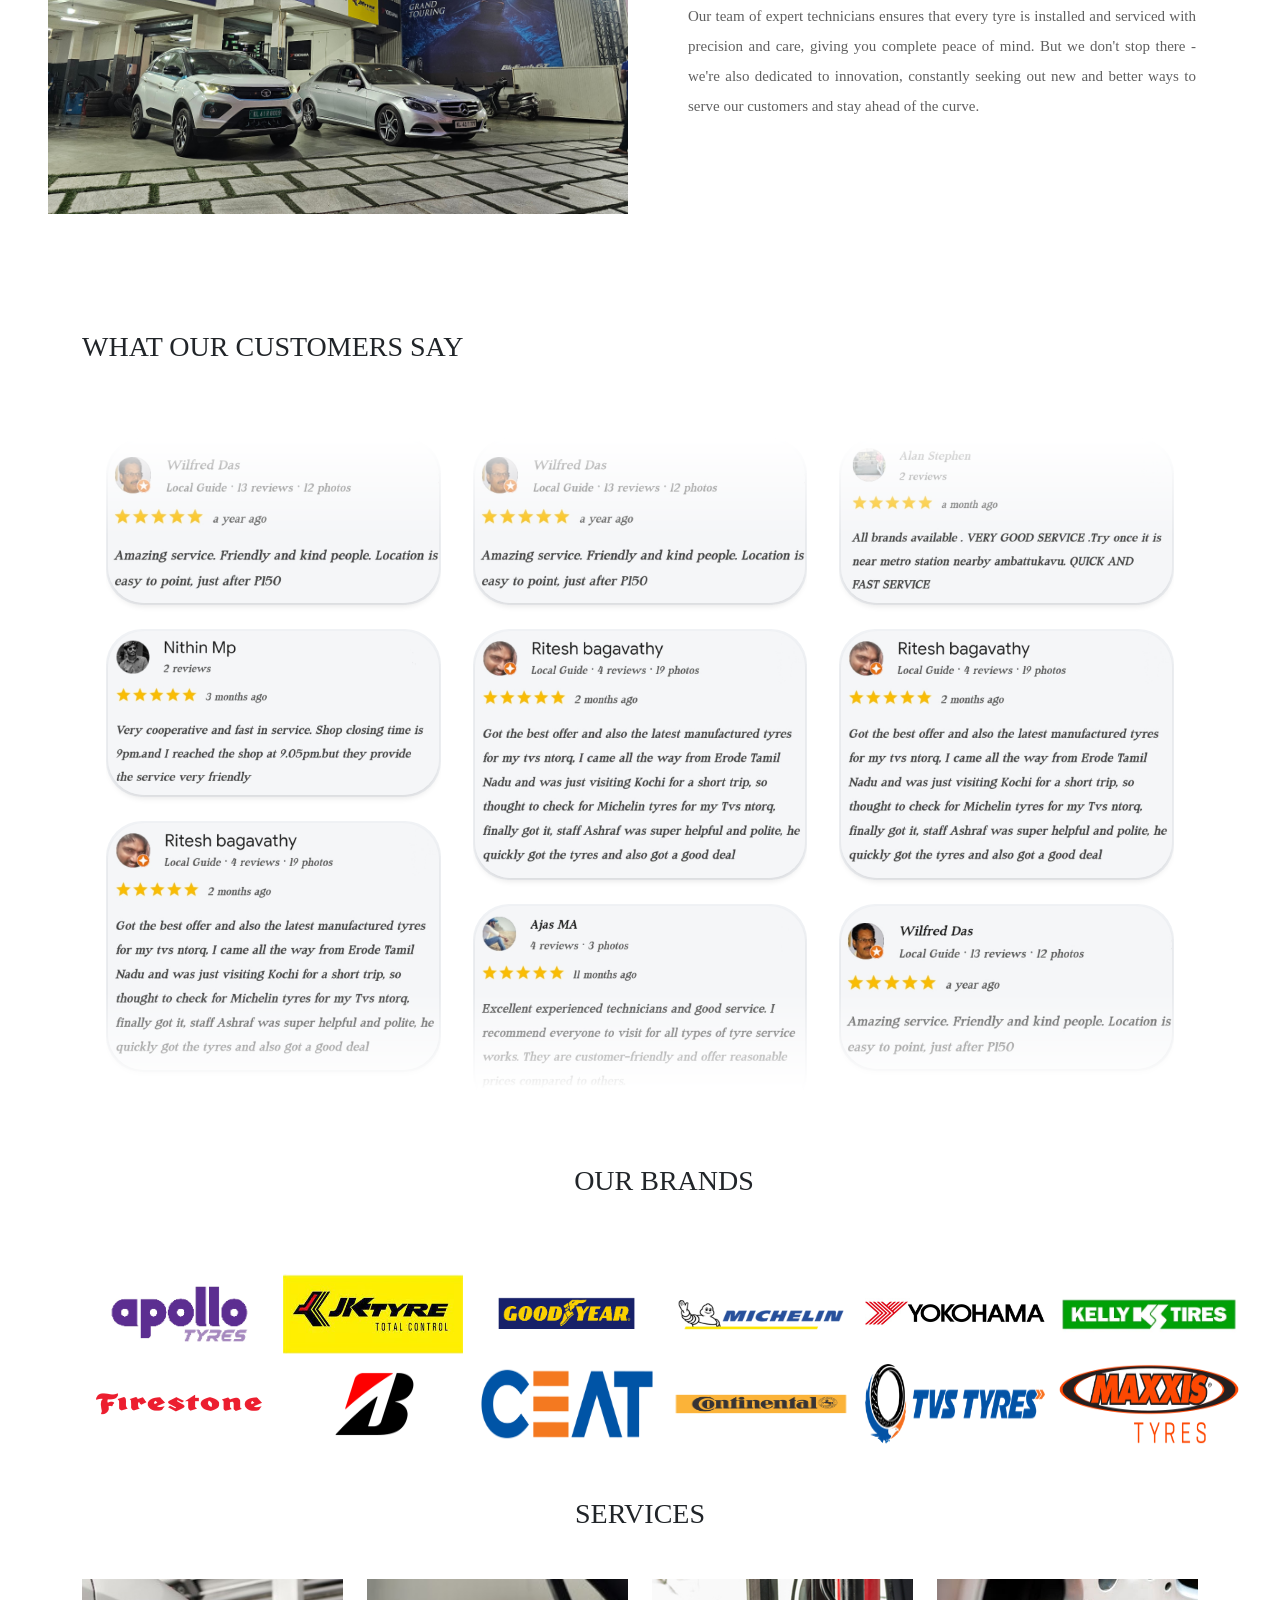
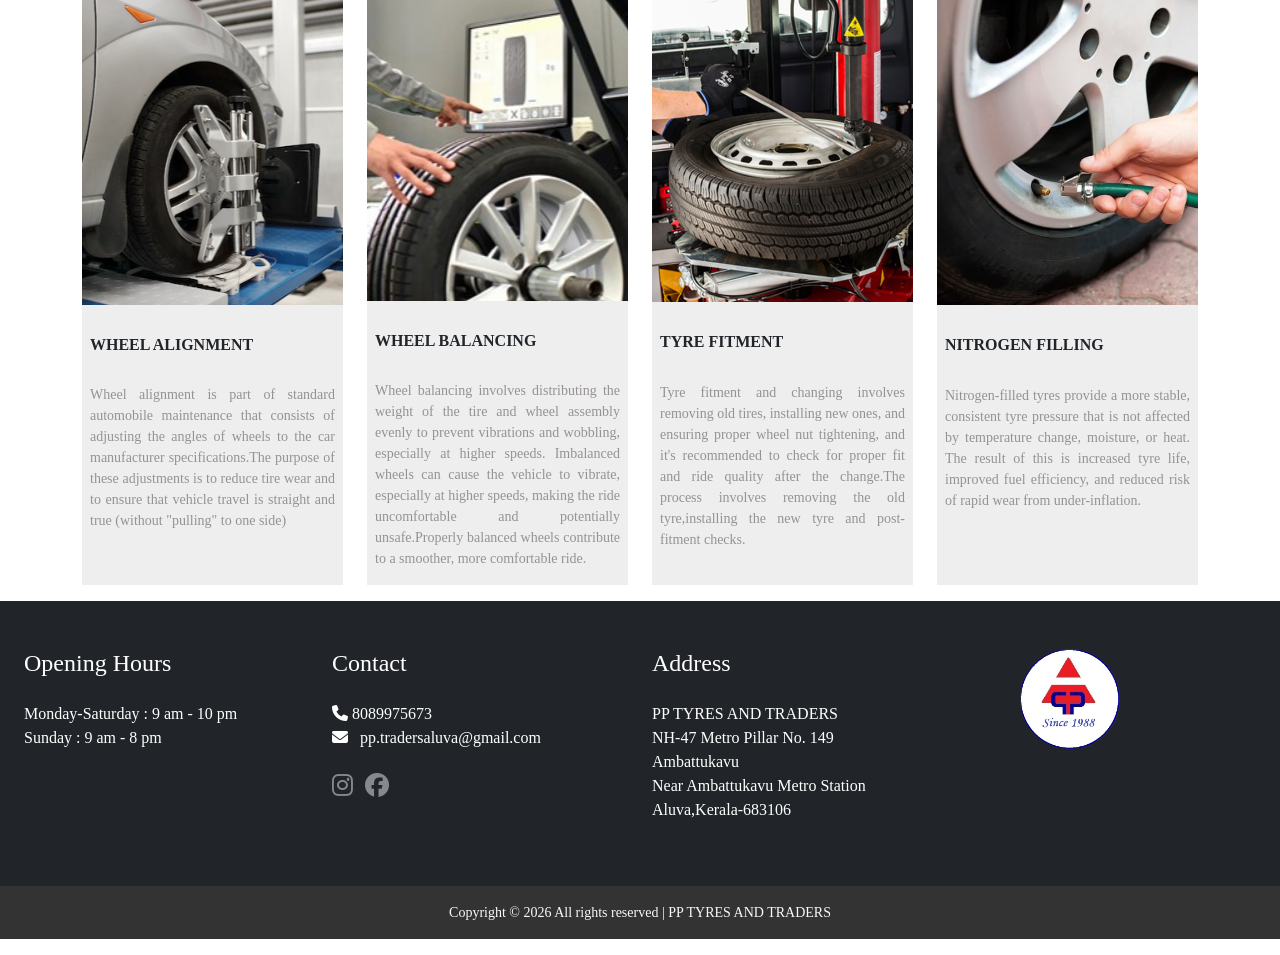
==== commit 99c1d73f: "google rating link updated" ====
--- a/index.html
+++ b/index.html
@@ -230,7 +230,12 @@
                 alt="4.9 star Google reviews rating for P P Tyres and Traders - 5000 + customer ratings"
               />
             </div>
-
+<p style="font-size:18px; font-weight:600; margin-bottom:15px;text-align: center;color: rgb(20, 20, 141);">
+   <a href="https://share.google/jRPvHxcVAHJ4AItze" 
+   target="_blank" 
+   style="text-decoration:none; color:#0a2a7a;">
+⭐ Rated <strong>4.9★</strong> by <strong>5,500+ customers</strong> on Google  
+   </a></p>
             <img src="./images/gallery9.jpeg" class="w-100 my-2 mt-lg-5 mt-xl-0" alt="P P Tyres and Traders trusted tyre shop in Ernakulam since 1988" />
           </div>
           <div class="col-lg-6 mt-lg-3 px-lg-5 ">
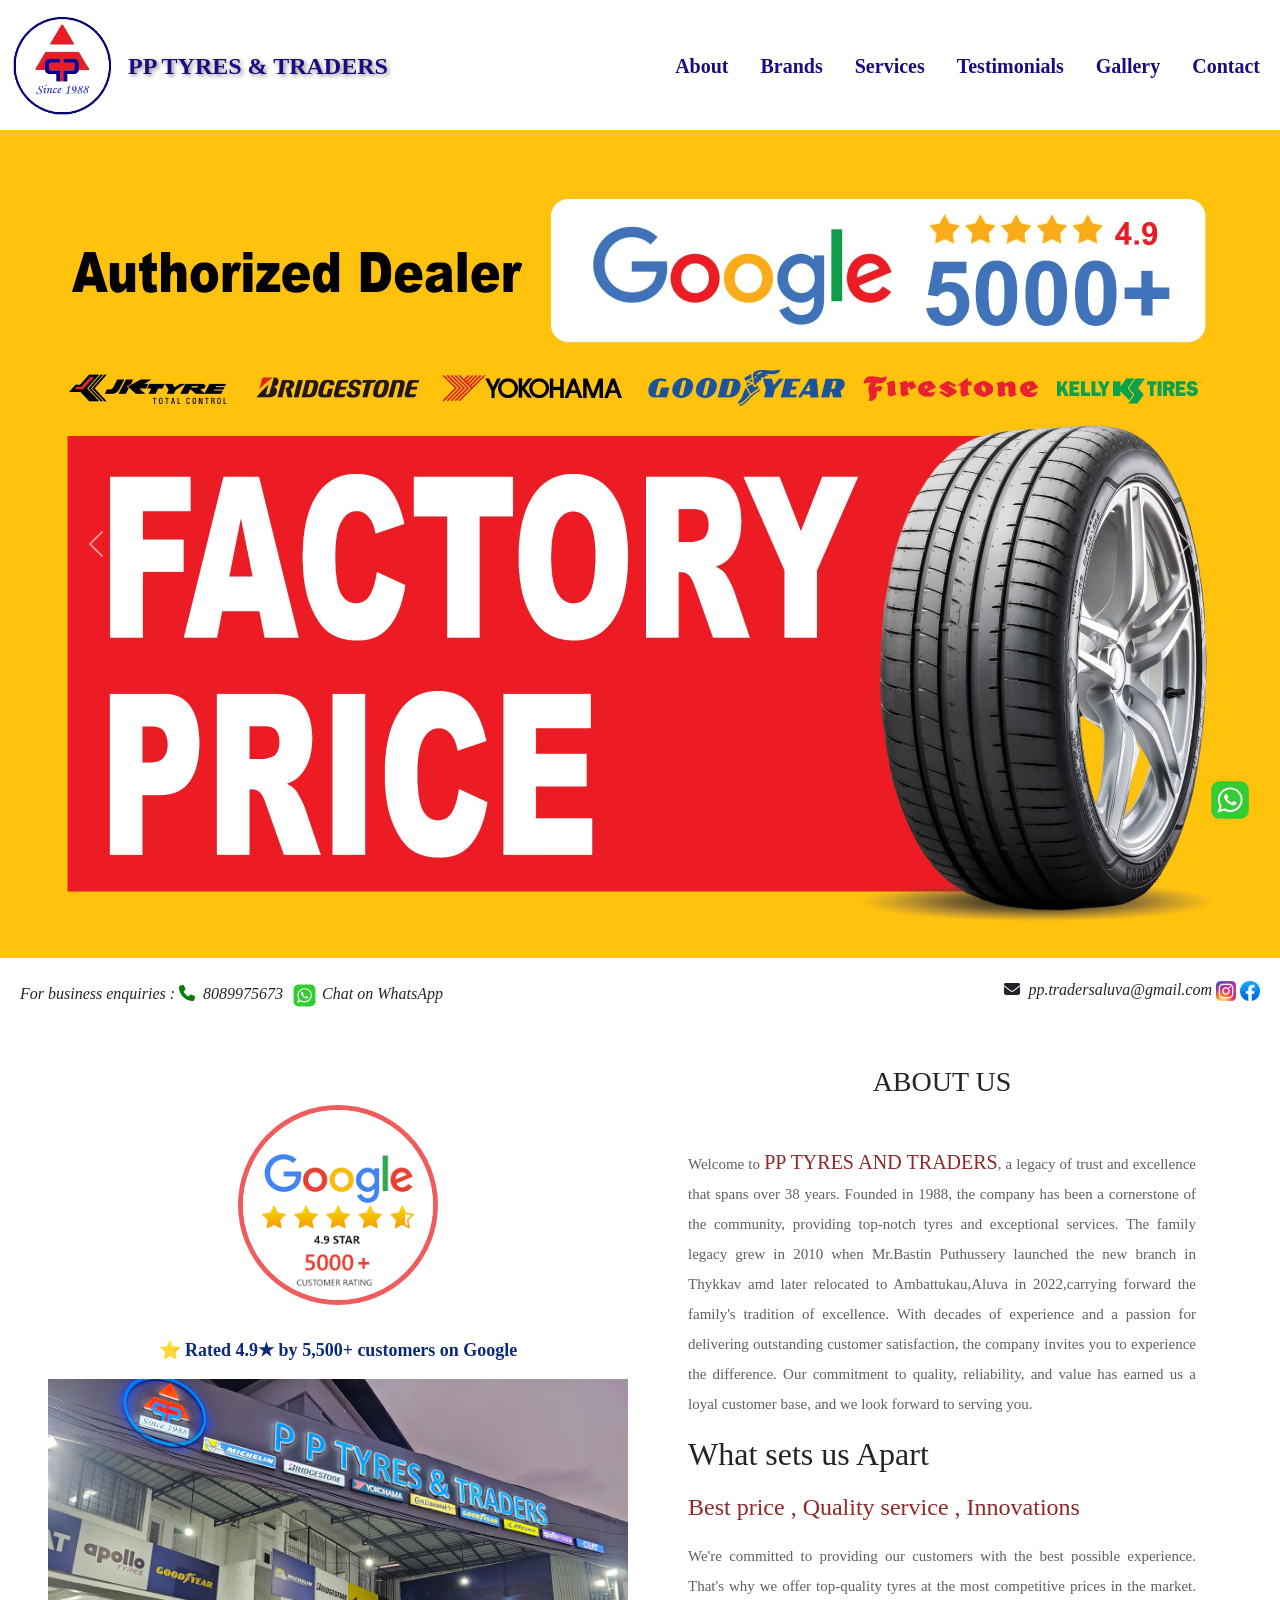
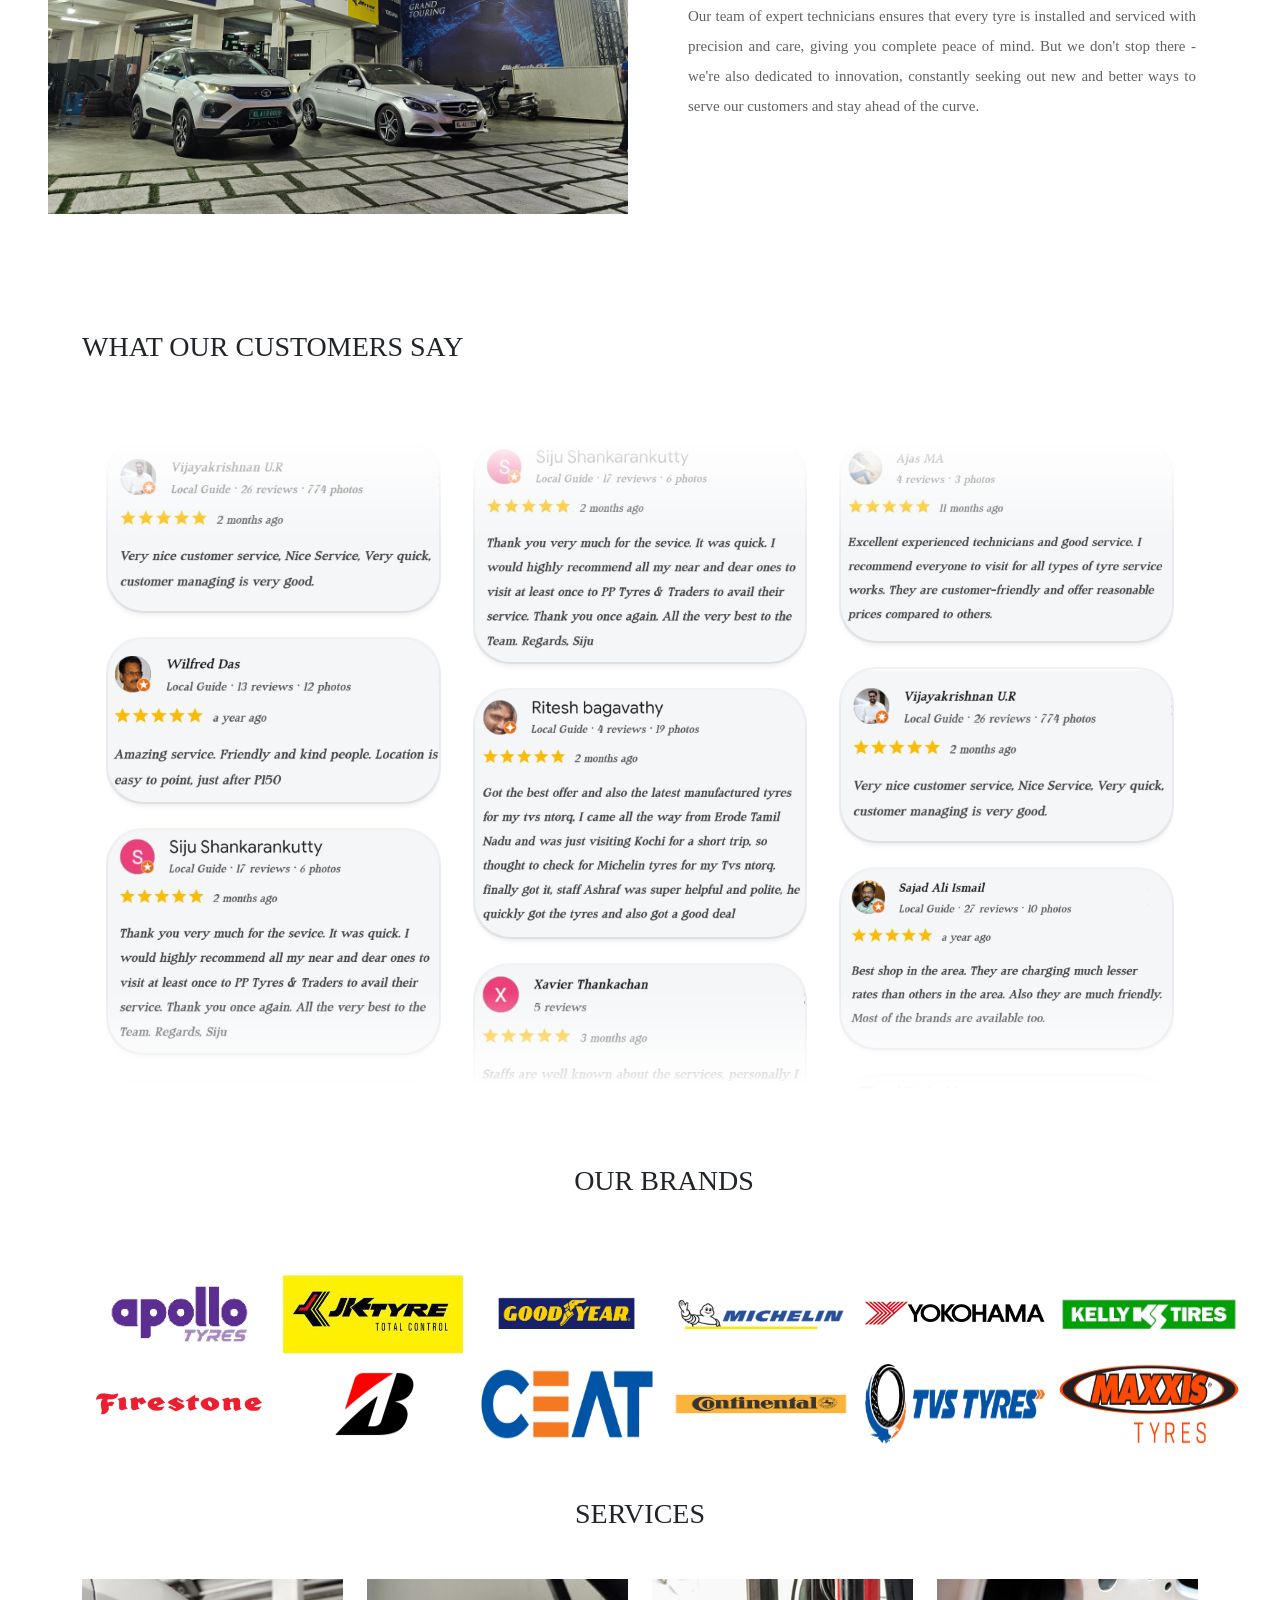
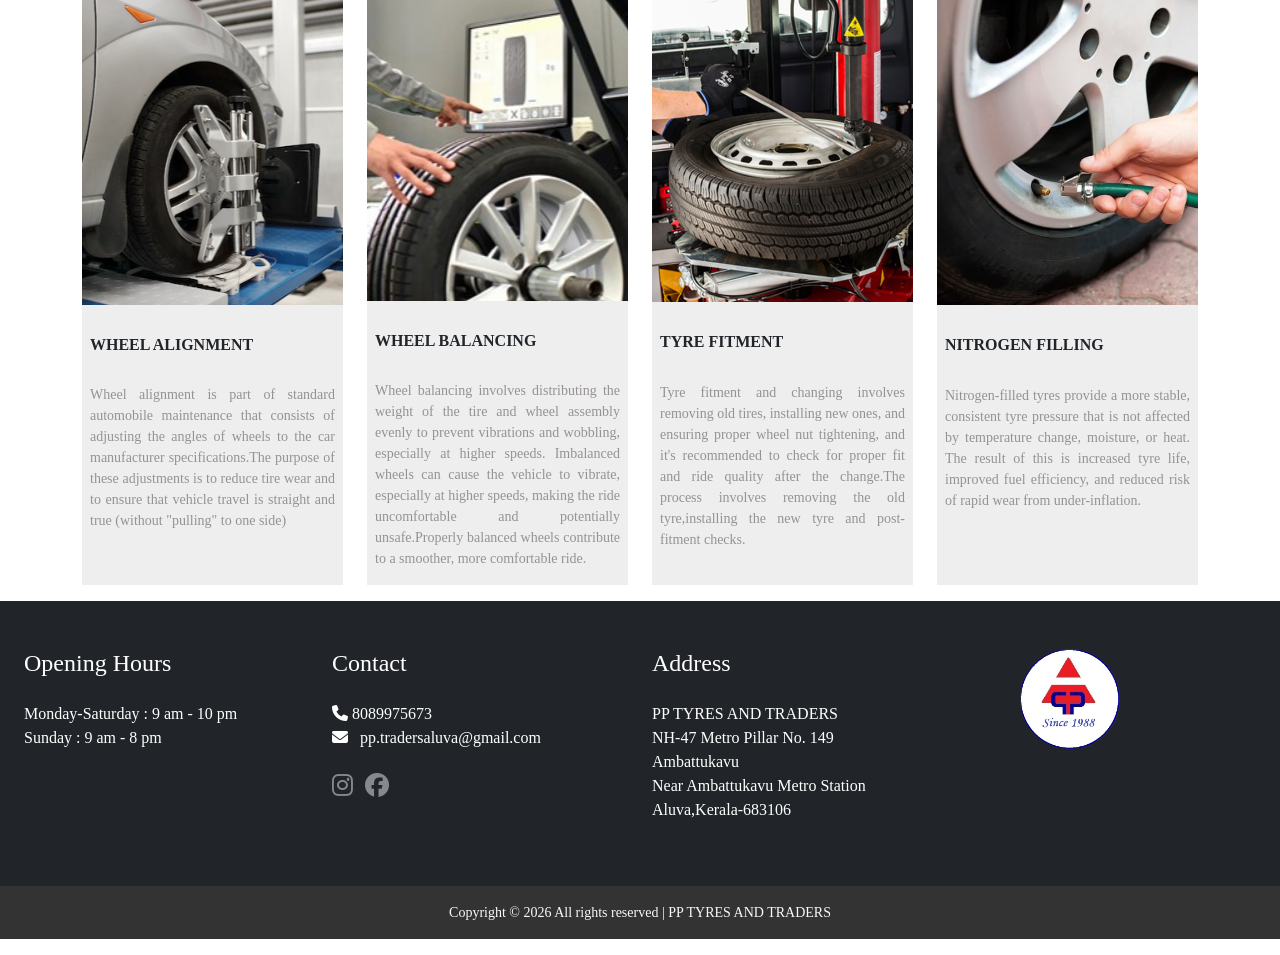
==== commit df708c3a: "Optimize SEO title and headings" ====
--- a/index.html
+++ b/index.html
@@ -6,7 +6,8 @@
     <meta name="description" content="P P Tyres and Traders is a trusted tyre shop in Ernakulam near Metro Pillar No. 149. Expert wheel alignment, wheel balancing, car tyres, and genuine brands with 4300+ Google reviews." />
 <meta name="keywords" content="tyre shop in ernakulam, wheel alignment ernakulam, wheel balancing near me, car tyres ernakulam, tyre shop near metro pillar" />
 
-   <title>Tyre Shop in Ernakulam | Wheel Alignment & Balancing | P P Tyres and Traders</title>
+   <title>Tyre Shop in Aluva, Ernakulam | Wheel Alignment & Balancing – PP Tyres & Traders</title>
+
     <!-- bootstrap -->
     <link
     href="https://cdn.jsdelivr.net/npm/bootstrap@5.3.6/dist/css/bootstrap.min.css"
@@ -192,8 +193,10 @@
               </nav>
             </div>
    <h1 class="visually-hidden">
-  Tyre Shop in Ernakulam | P P Tyres and Traders
+  PP Tyres & Traders – Trusted Tyre Shop in Aluva, Ernakulam
 </h1>
+   <h2 class="visually-hidden" >Car Tyres, Wheel Alignment & Wheel Balancing in Aluva, Ernakulam </h2>
+ 
     <div class="enquiry d-none d-md-block">
       <div class="enquiry-bar d-md-flex justify-content-md-between">
         <p>
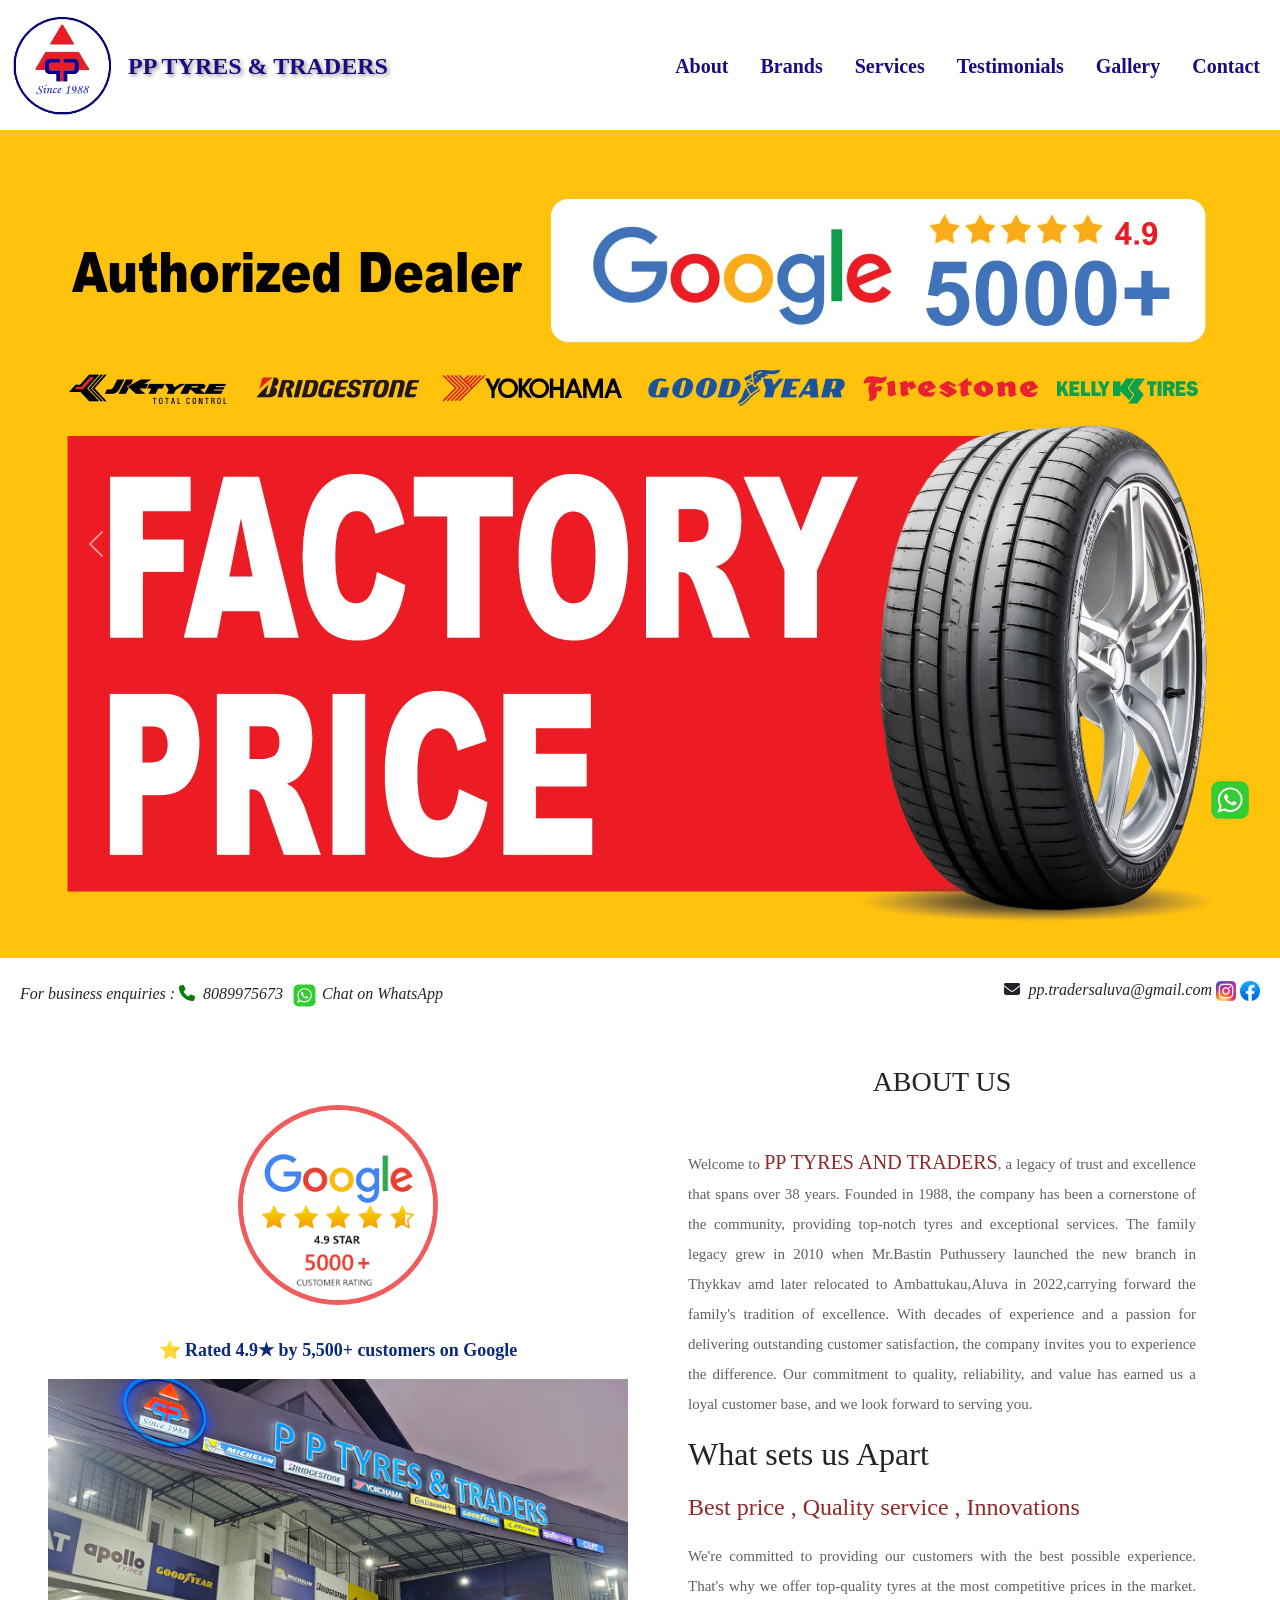
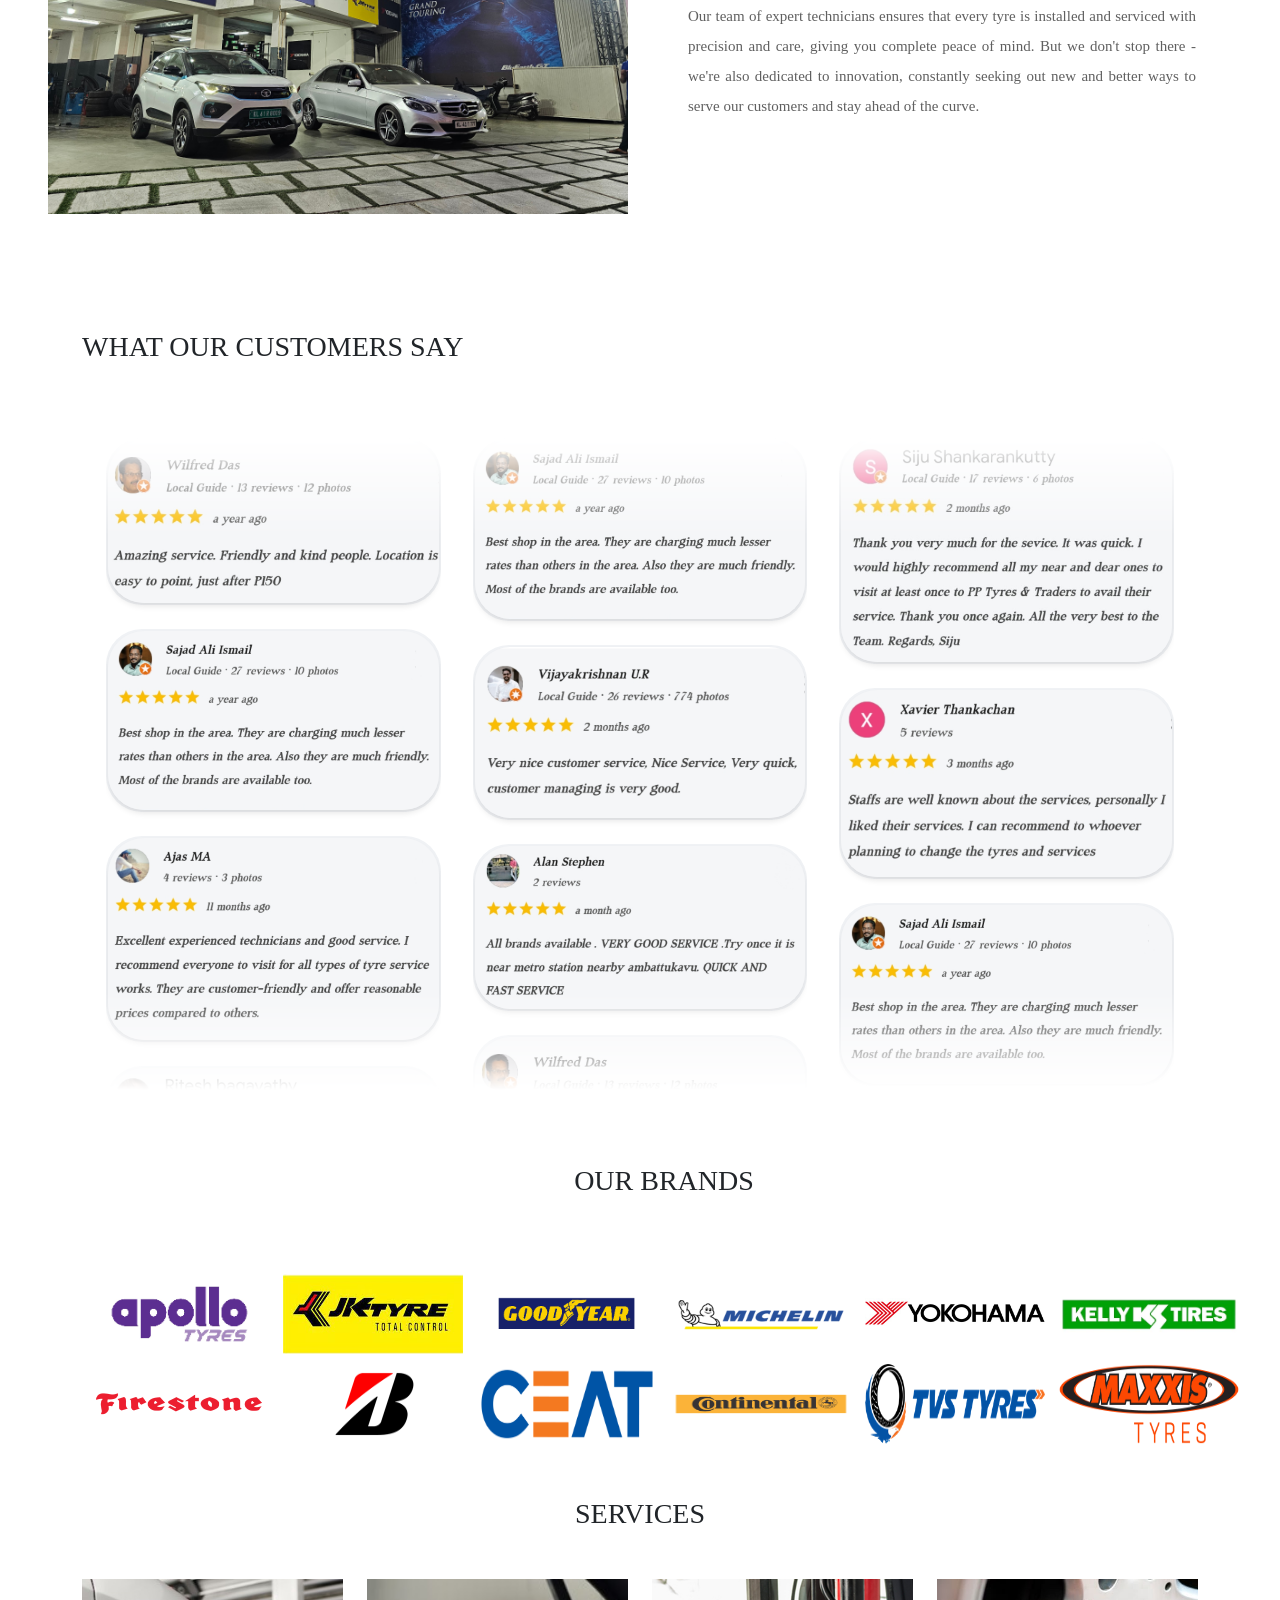
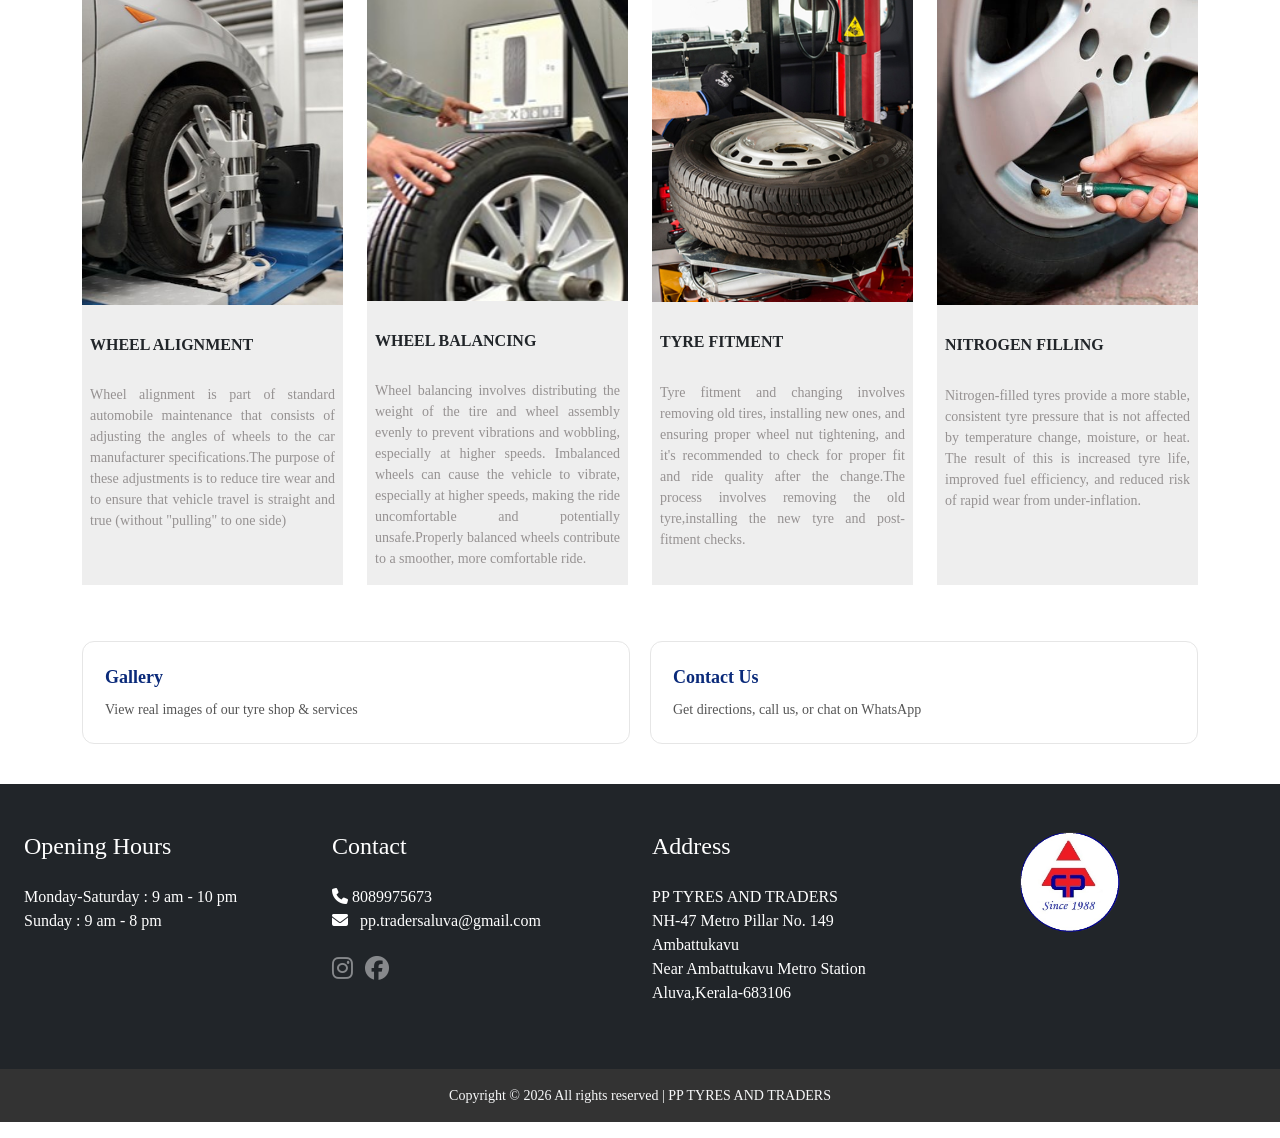
==== commit 86ce868a: "links added" ====
--- a/index.html
+++ b/index.html
@@ -399,7 +399,20 @@
         </div>
       </div>
     </div>
-    
+    <div class="container">
+      <div class="quick-links">
+  <a href="/gallery.html" class="ql-card">
+    <span class="ql-title">Gallery</span>
+    <span class="ql-text">View real images of our tyre shop & services</span>
+  </a>
+
+  <a href="/contact.html" class="ql-card">
+    <span class="ql-title">Contact Us</span>
+    <span class="ql-text">Get directions, call us, or chat on WhatsApp</span>
+  </a>
+</div>
+
+    </div>
 
     <!--/start-footer-section-->
     <div id="contact">
--- a/style.css
+++ b/style.css
@@ -477,4 +477,88 @@
 .gallery_img{
  margin-bottom: 10px;
  
-}+}
+
+/* links */
+
+.quick-links {
+  display: flex;
+  gap: 20px;
+  margin: 40px 0;
+  flex-wrap: wrap;
+}
+
+.ql-card {
+  flex: 1;
+  min-width: 240px;
+  padding: 22px;
+  border: 1px solid #e6e6e6;
+  border-radius: 12px;
+  text-decoration: none;
+  background: #fff;
+  transition: all 0.3s ease;
+}
+
+.ql-card:hover {
+  border-color: #0a2a7a;
+  box-shadow: 0 8px 24px rgba(0,0,0,0.08);
+  transform: translateY(-3px);
+}
+
+.ql-title {
+  display: block;
+  font-size: 18px;
+  font-weight: 600;
+  color: #0a2a7a;
+  margin-bottom: 6px;
+}
+
+.ql-text {
+  font-size: 14px;
+  color: #555;
+}
+
+.gallery-cta {
+  margin: 50px 0 20px;
+  padding: 30px;
+  background: #f8f9fb;
+  border-radius: 14px;
+  text-align: center;
+}
+
+.gallery-cta p {
+  font-size: 16px;
+  color: #333;
+  margin-bottom: 14px;
+}
+
+.cta-btn {
+  display: inline-block;
+  padding: 12px 26px;
+  background: #0a2a7a;
+  color: #fff;
+  border-radius: 30px;
+  text-decoration: none;
+  font-size: 14px;
+  transition: background 0.3s ease;
+}
+
+.cta-btn:hover {
+  background: #081f5c;
+}
+
+.contact-trust {
+  font-size: 14px;
+  color: #555;
+  margin: 25px 0;
+}
+
+.contact-trust a {
+  color: #0a2a7a;
+  text-decoration: none;
+  font-weight: 500;
+}
+
+.contact-trust a:hover {
+  text-decoration: underline;
+}
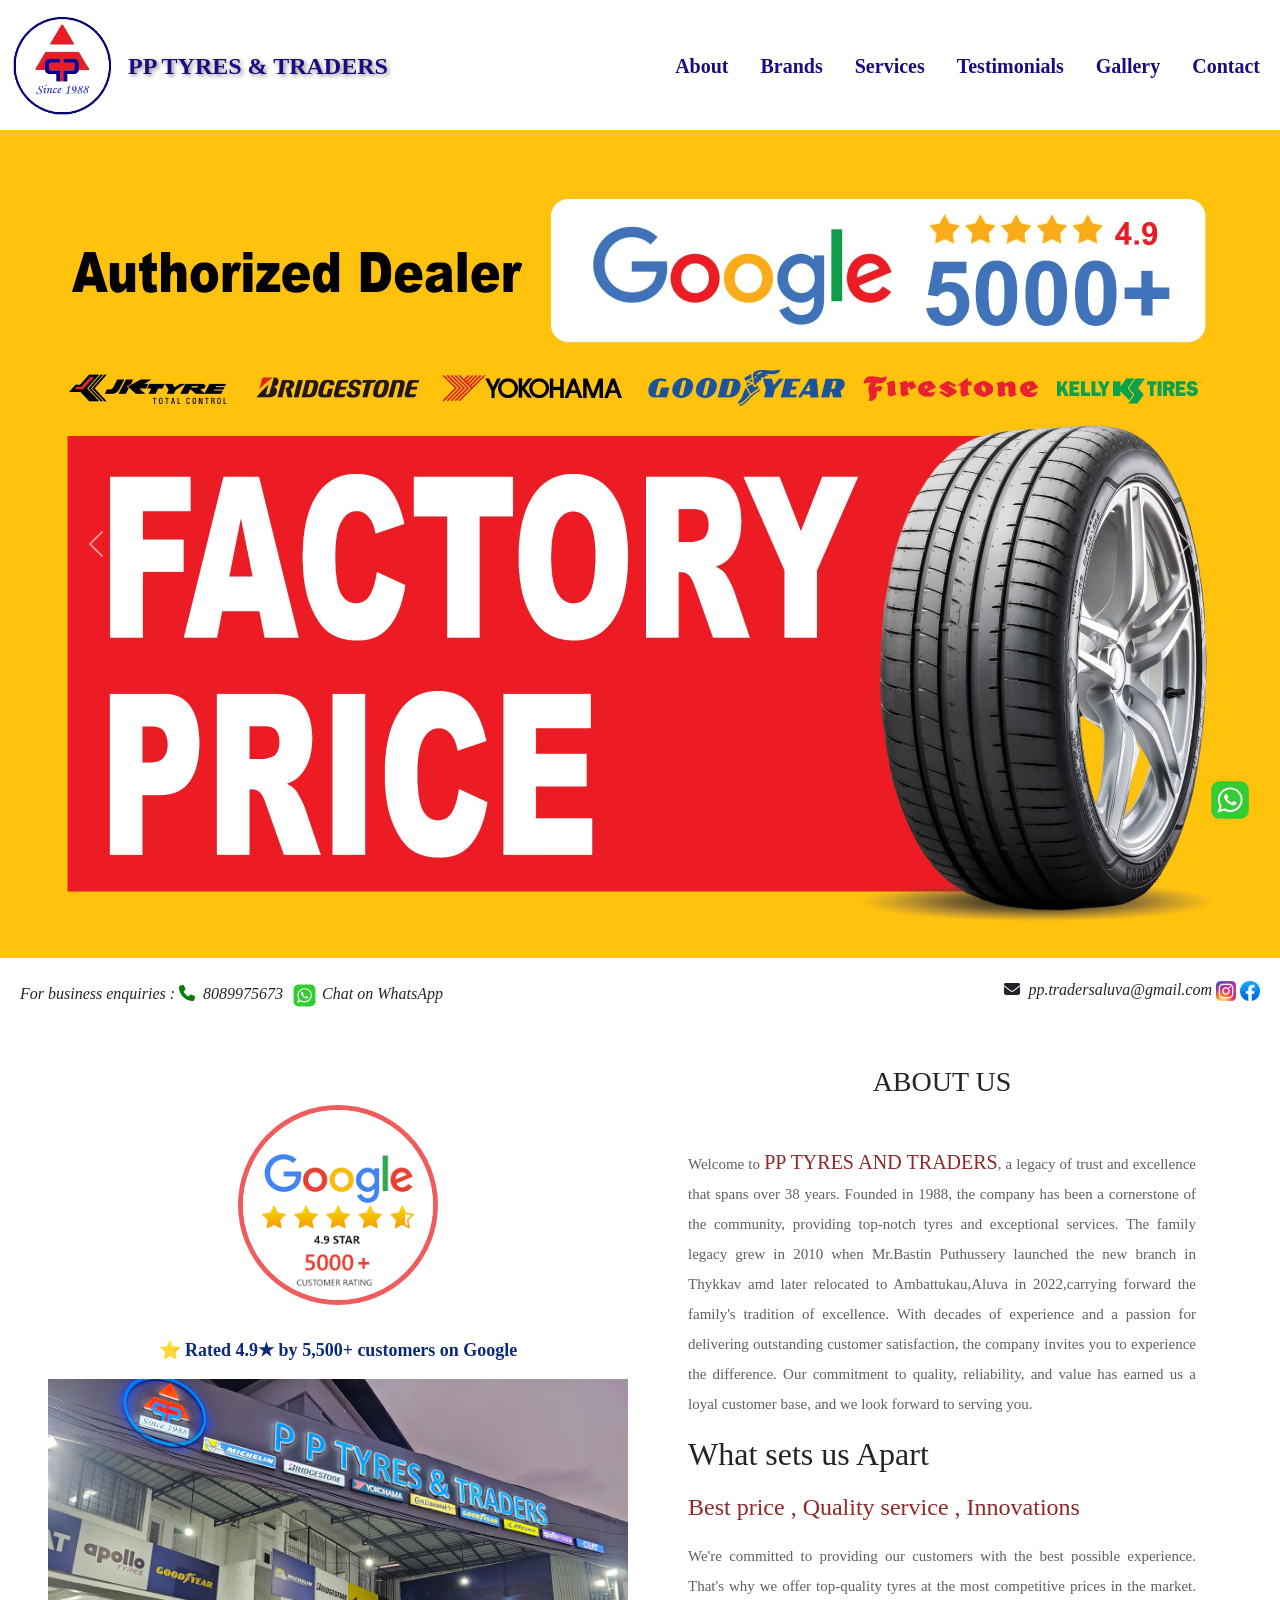
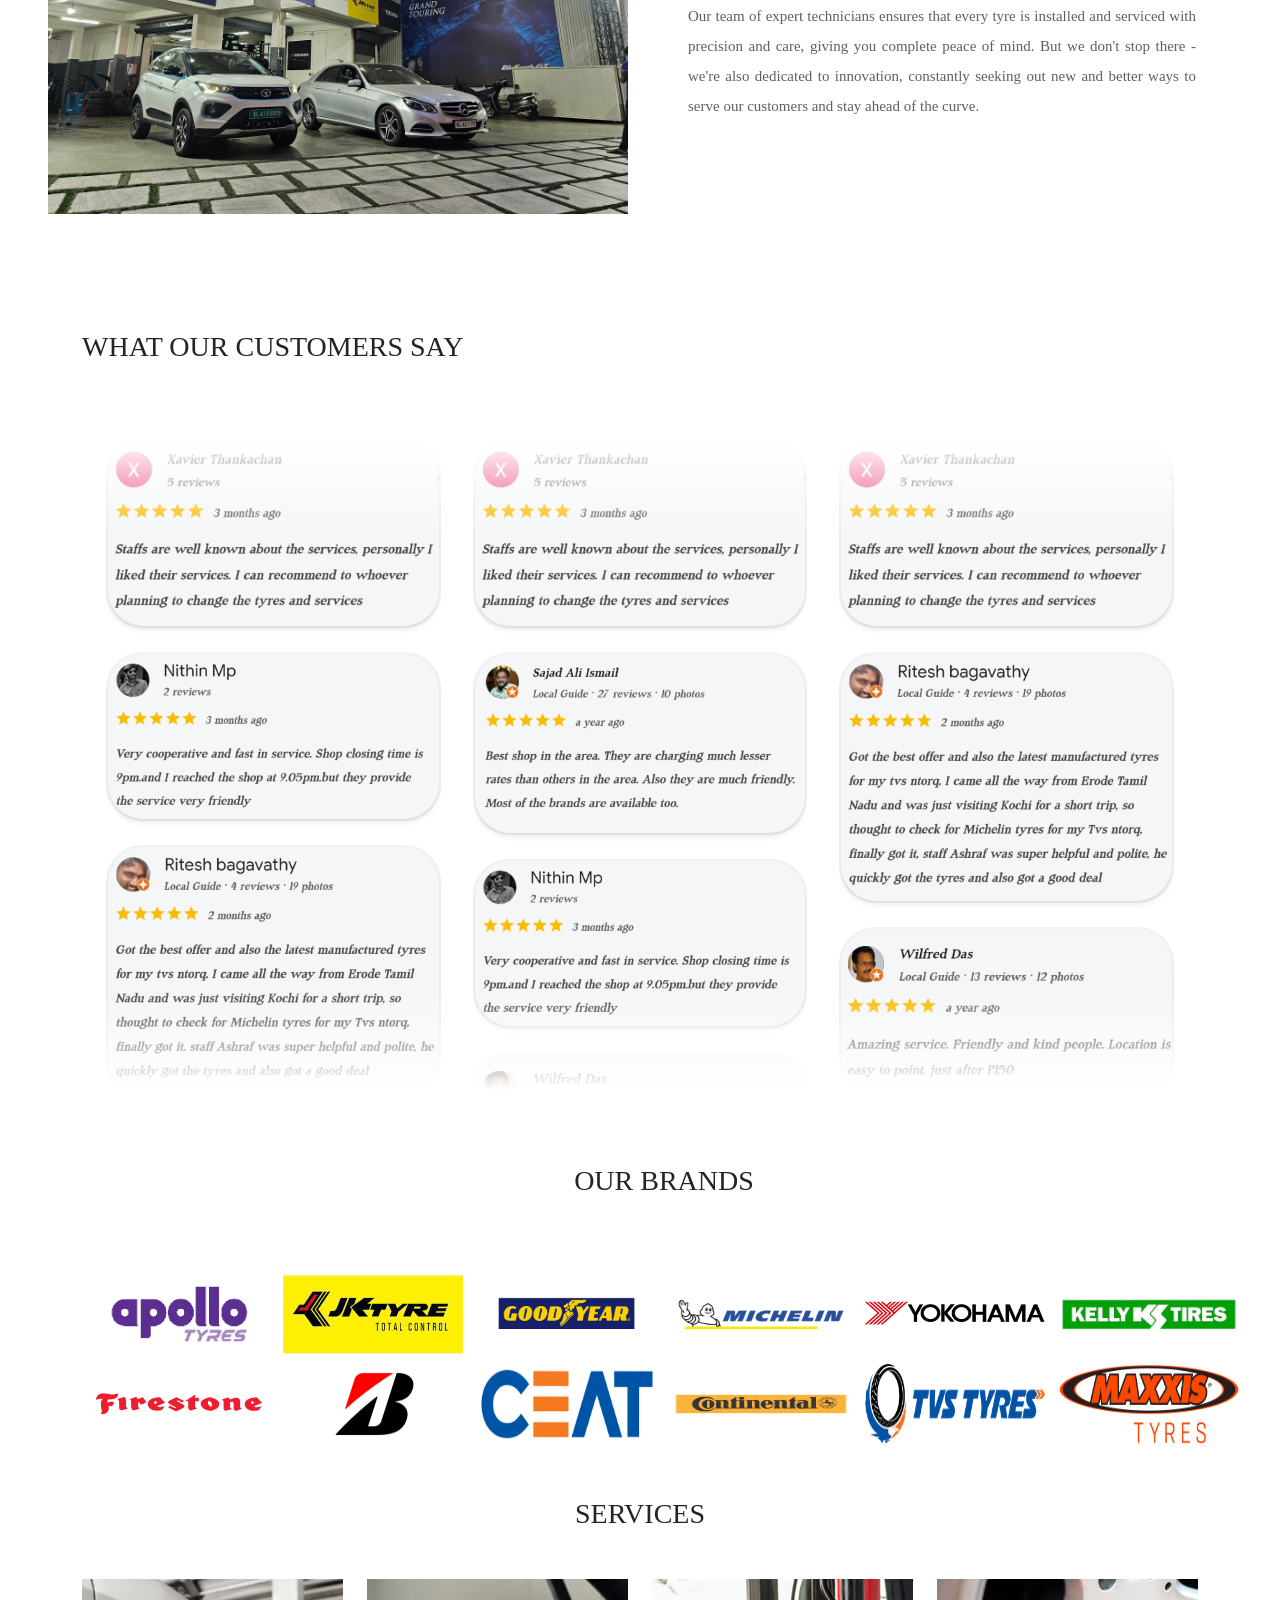
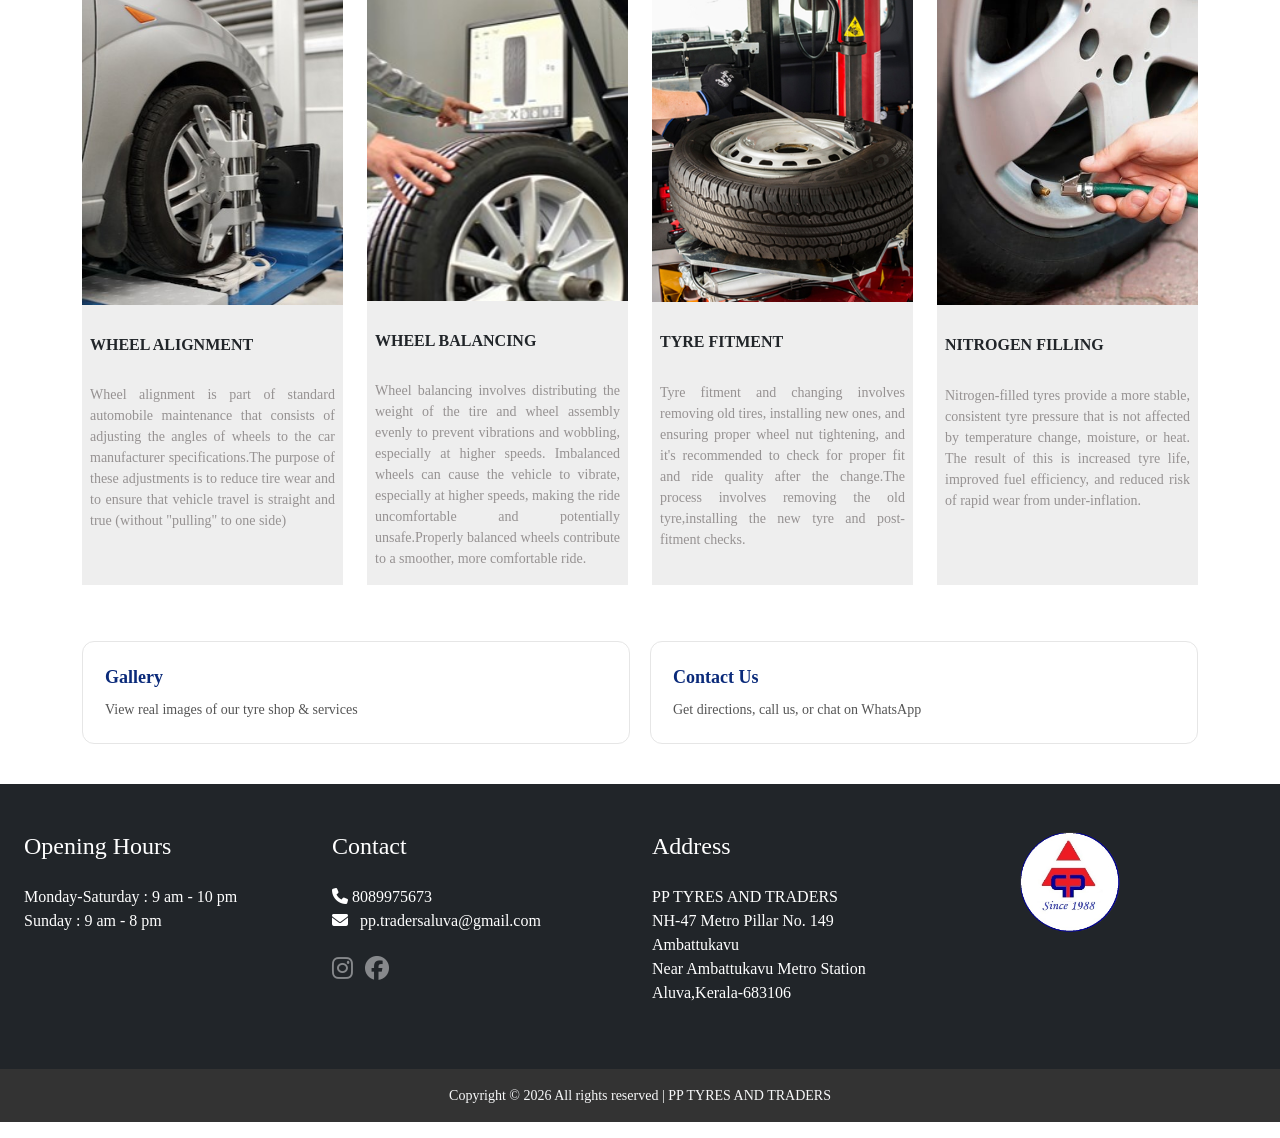
==== commit 65d6bf50: "Add favicon" ====
--- a/index.html
+++ b/index.html
@@ -2,6 +2,9 @@
 <html lang="en">
   <head>
     <meta charset="UTF-8" />
+    <link rel="icon" href="/favicon.ico" sizes="any">
+<link rel="apple-touch-icon" href="/favicon.ico">
+
     <meta name="viewport" content="width=device-width, initial-scale=1.0" />
     <meta name="description" content="P P Tyres and Traders is a trusted tyre shop in Ernakulam near Metro Pillar No. 149. Expert wheel alignment, wheel balancing, car tyres, and genuine brands with 4300+ Google reviews." />
 <meta name="keywords" content="tyre shop in ernakulam, wheel alignment ernakulam, wheel balancing near me, car tyres ernakulam, tyre shop near metro pillar" />
@@ -37,8 +40,7 @@
       rel="stylesheet"
       href="https://cdnjs.cloudflare.com/ajax/libs/font-awesome/6.7.2/css/all.min.css"
       />
-      <!-- to link icon -->
-      <link rel="icon" type="image/x-icon" href="./images/logo.png" />
+     
       
     
     <script src="https://cdnjs.cloudflare.com/ajax/libs/wow/1.1.2/wow.min.js"></script>
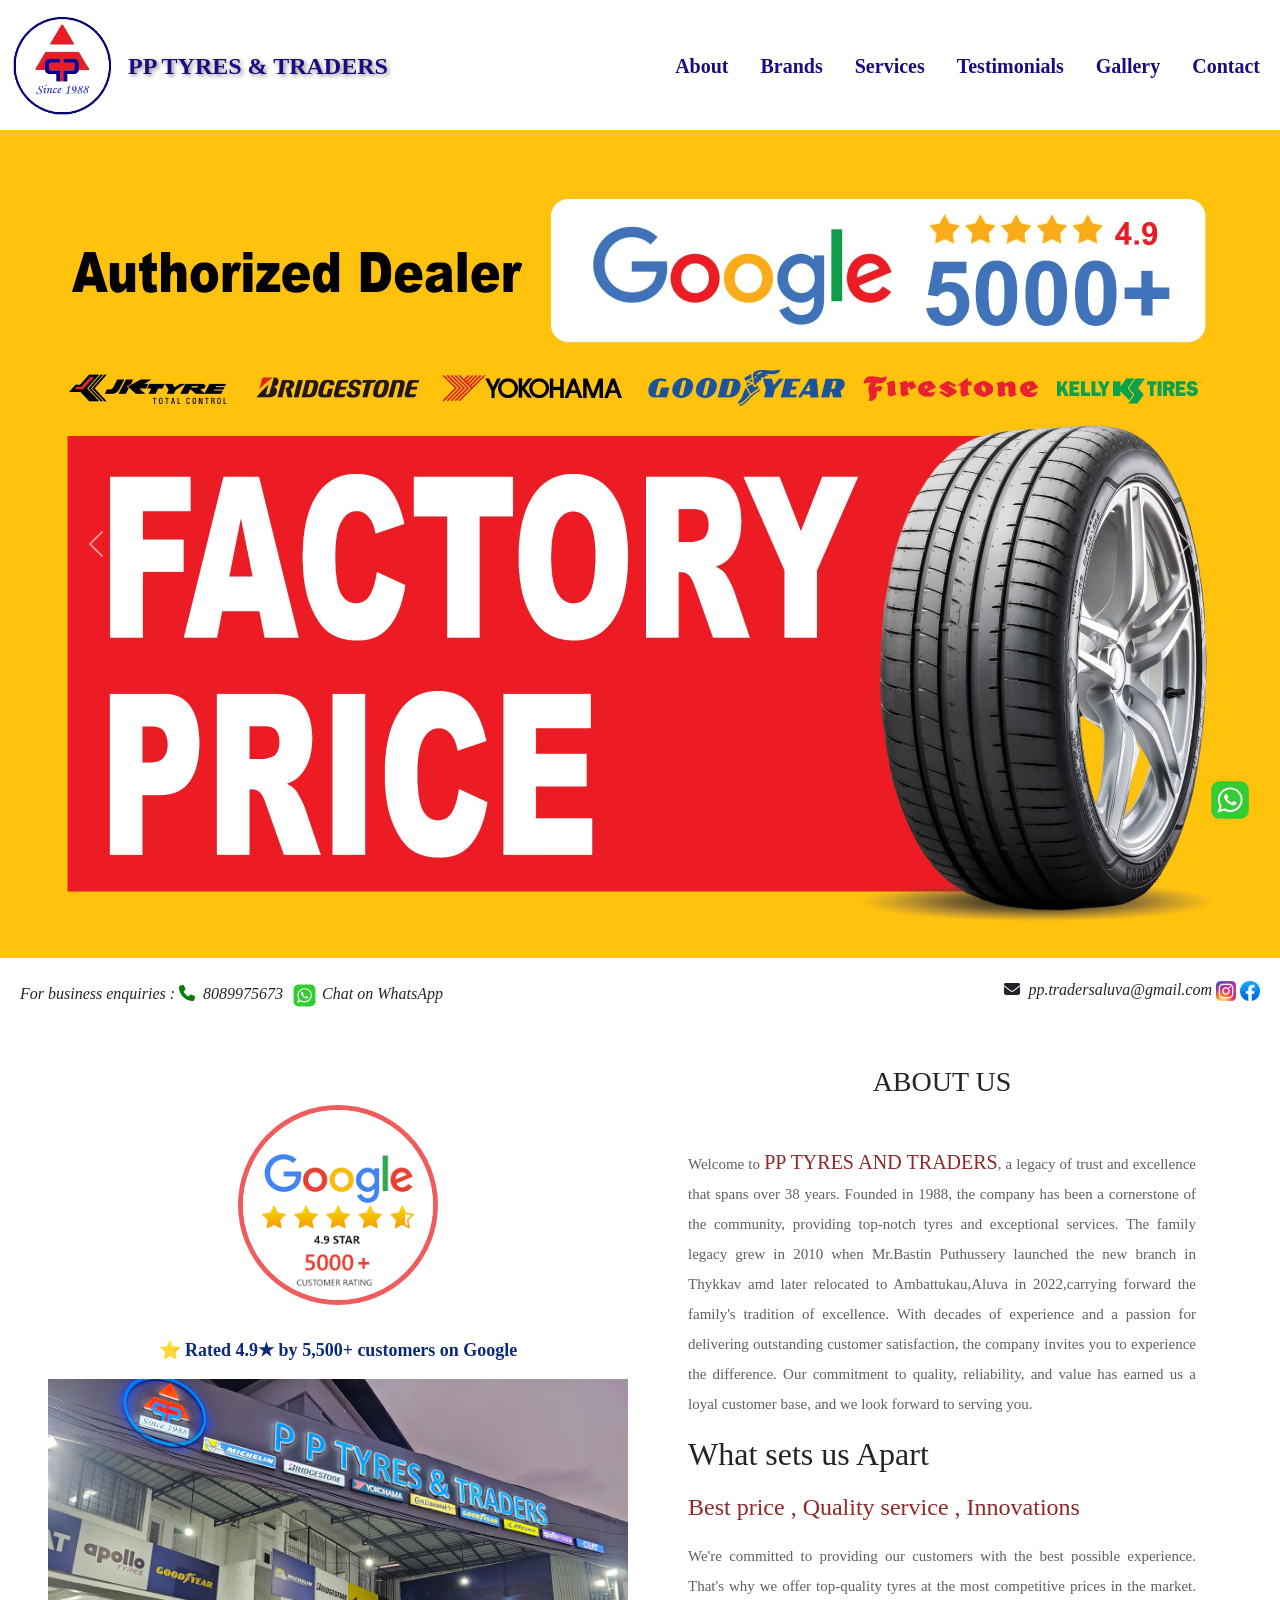
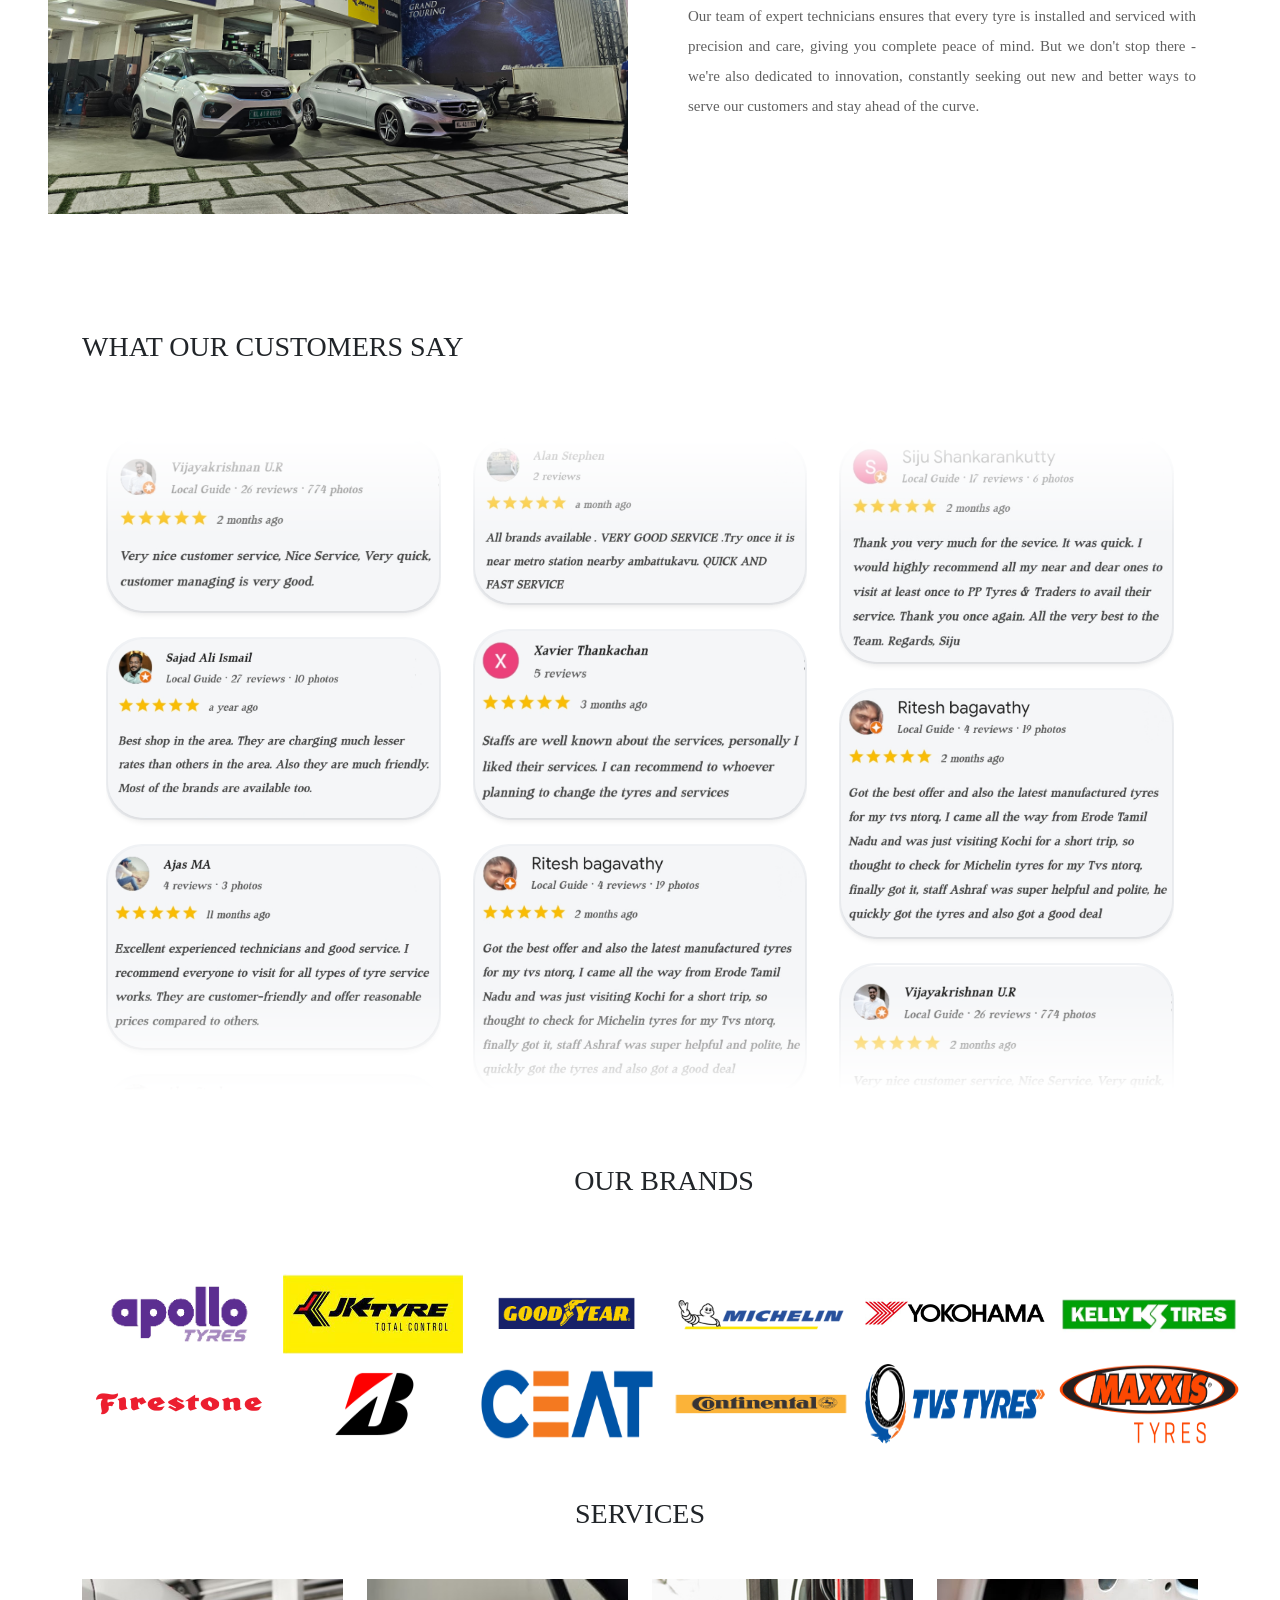
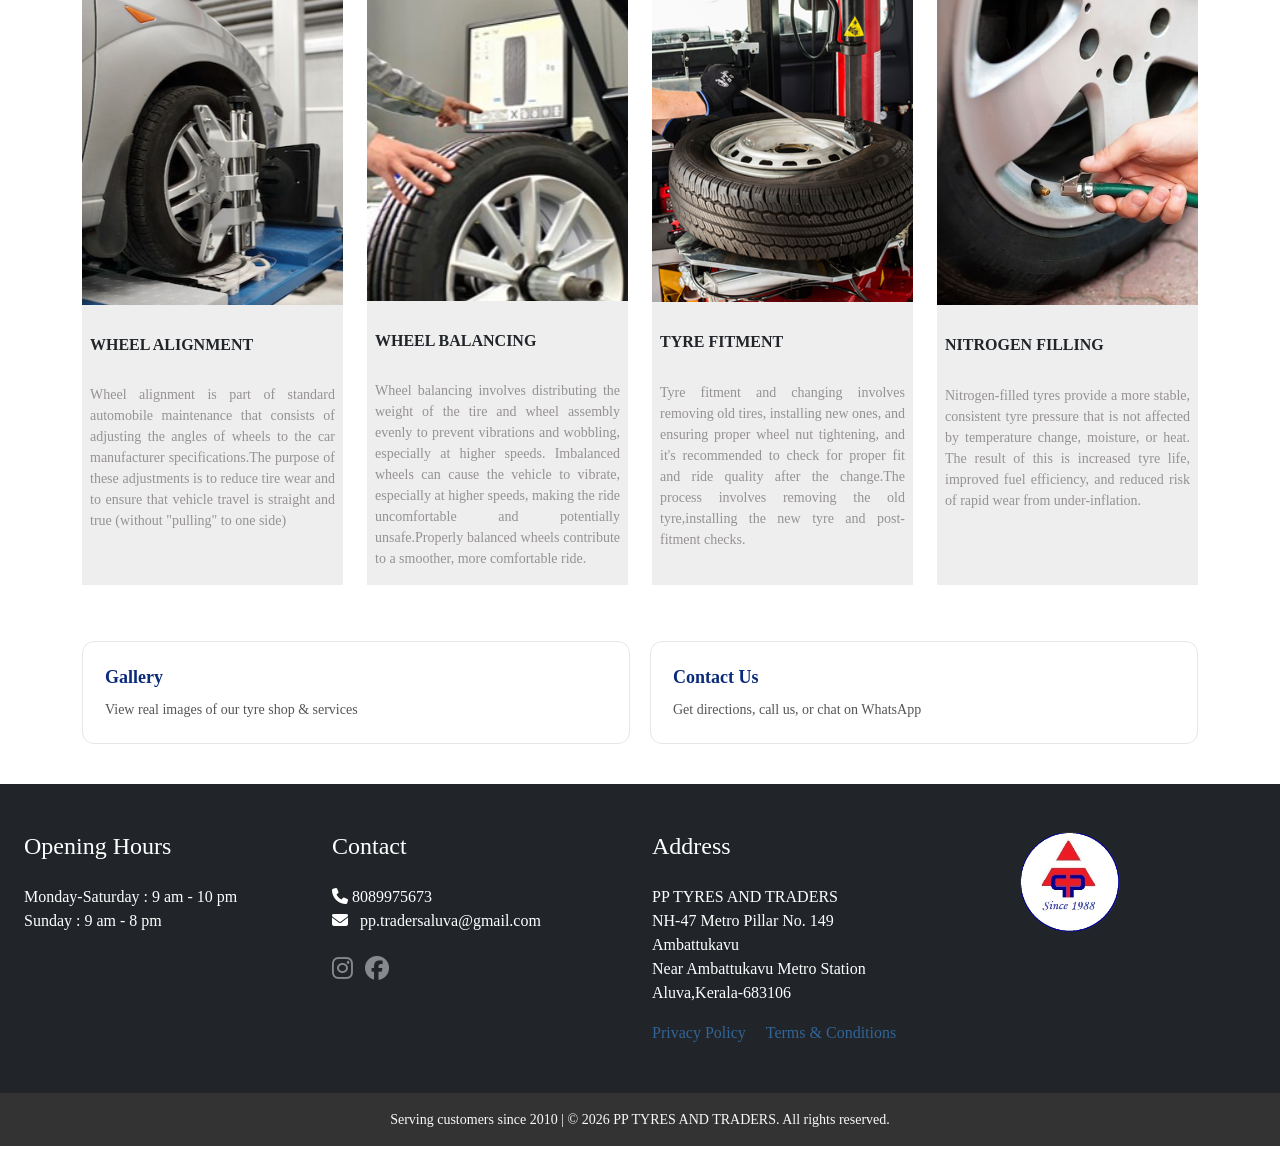
==== commit 5cf910d7: "Added Privacy Policy and Terms & Conditions" ====
--- a/index.html
+++ b/index.html
@@ -416,7 +416,7 @@
 
     </div>
 
-    <!--/start-footer-section-->
+        <!--/start-footer-section-->
     <div id="contact">
       <div class="footer-section py-5 bg-dark">
         <div class="container-fluid">
@@ -450,7 +450,7 @@
                     ></a>
                     <a href="https://www.facebook.com/share/15LgKvgVAB/" target="_blank">
                       <i
-                        class="fa-brands fa-facebook fa-xl "
+                        class="fa-brands fa-facebook fa-xl"
                         style="color: #87898c"
                       ></i>
                     </a>
@@ -458,7 +458,7 @@
                 </div>
               </div>
             </div>
-            <div class="col-md-3 ">
+            <div class="col-md-3">
               <div class="w-100">
                 <h4 class="mb-4 mt-4 mt-lg-0">Address</h4>
                 <div class="flickr-grid">
@@ -470,6 +470,14 @@
                     Aluva,Kerala-683106
                   </p>
                 </div>
+                <div class="my-3 my-lg-0 mt-lg-3">
+  <a href="/privacy-policy.html" class="legal-link">
+    Privacy Policy
+  </a>
+  <a href="/terms-and-conditions.html" class="legal-link ms-3">
+    Terms & Conditions
+  </a>
+</div>
               </div>
             </div>
             <div class="col-md-3">
@@ -478,7 +486,7 @@
                   ><img
                     src="images/footer-logo.jpg"
                     class="rounded-circle"
-                    alt="Premium quality car tyres and services available at P P Tyres and Traders Ernakulam"
+                    alt="P P Tyres and Traders-Trusted tyre shop near Ambattukavu Metro Station Ernakulam"
                 /></a>
               </div>
             </div>
@@ -490,10 +498,16 @@
     <!-- copyright -->
     <div class="w-100 copyright">
       <p class="text-light text-center py-3">
-        Copyright © 2026 All rights reserved | PP TYRES AND TRADERS
-      </p>
-    </div>
-    <!-- end of copyright -->
+  Serving customers since 2010 |
+  © <span id="year"></span> PP TYRES AND TRADERS. All rights reserved.
+</p>
+
+<script>
+  document.getElementById("year").textContent = new Date().getFullYear();
+</script>
+
+    </div>
+    <!-- end of copyright --> 
 
     <!----call-to-action-->
     <a href="https://wa.me/918089975673" target="_blank" class="call-to-action">
--- a/style.css
+++ b/style.css
@@ -562,3 +562,13 @@
 .contact-trust a:hover {
   text-decoration: underline;
 }
+
+.footer-section a.legal-link {
+  color: #316497;
+  text-decoration: none;
+}
+
+.footer-section a.legal-link:hover {
+  color: #ffffff;
+  text-decoration: underline;
+}
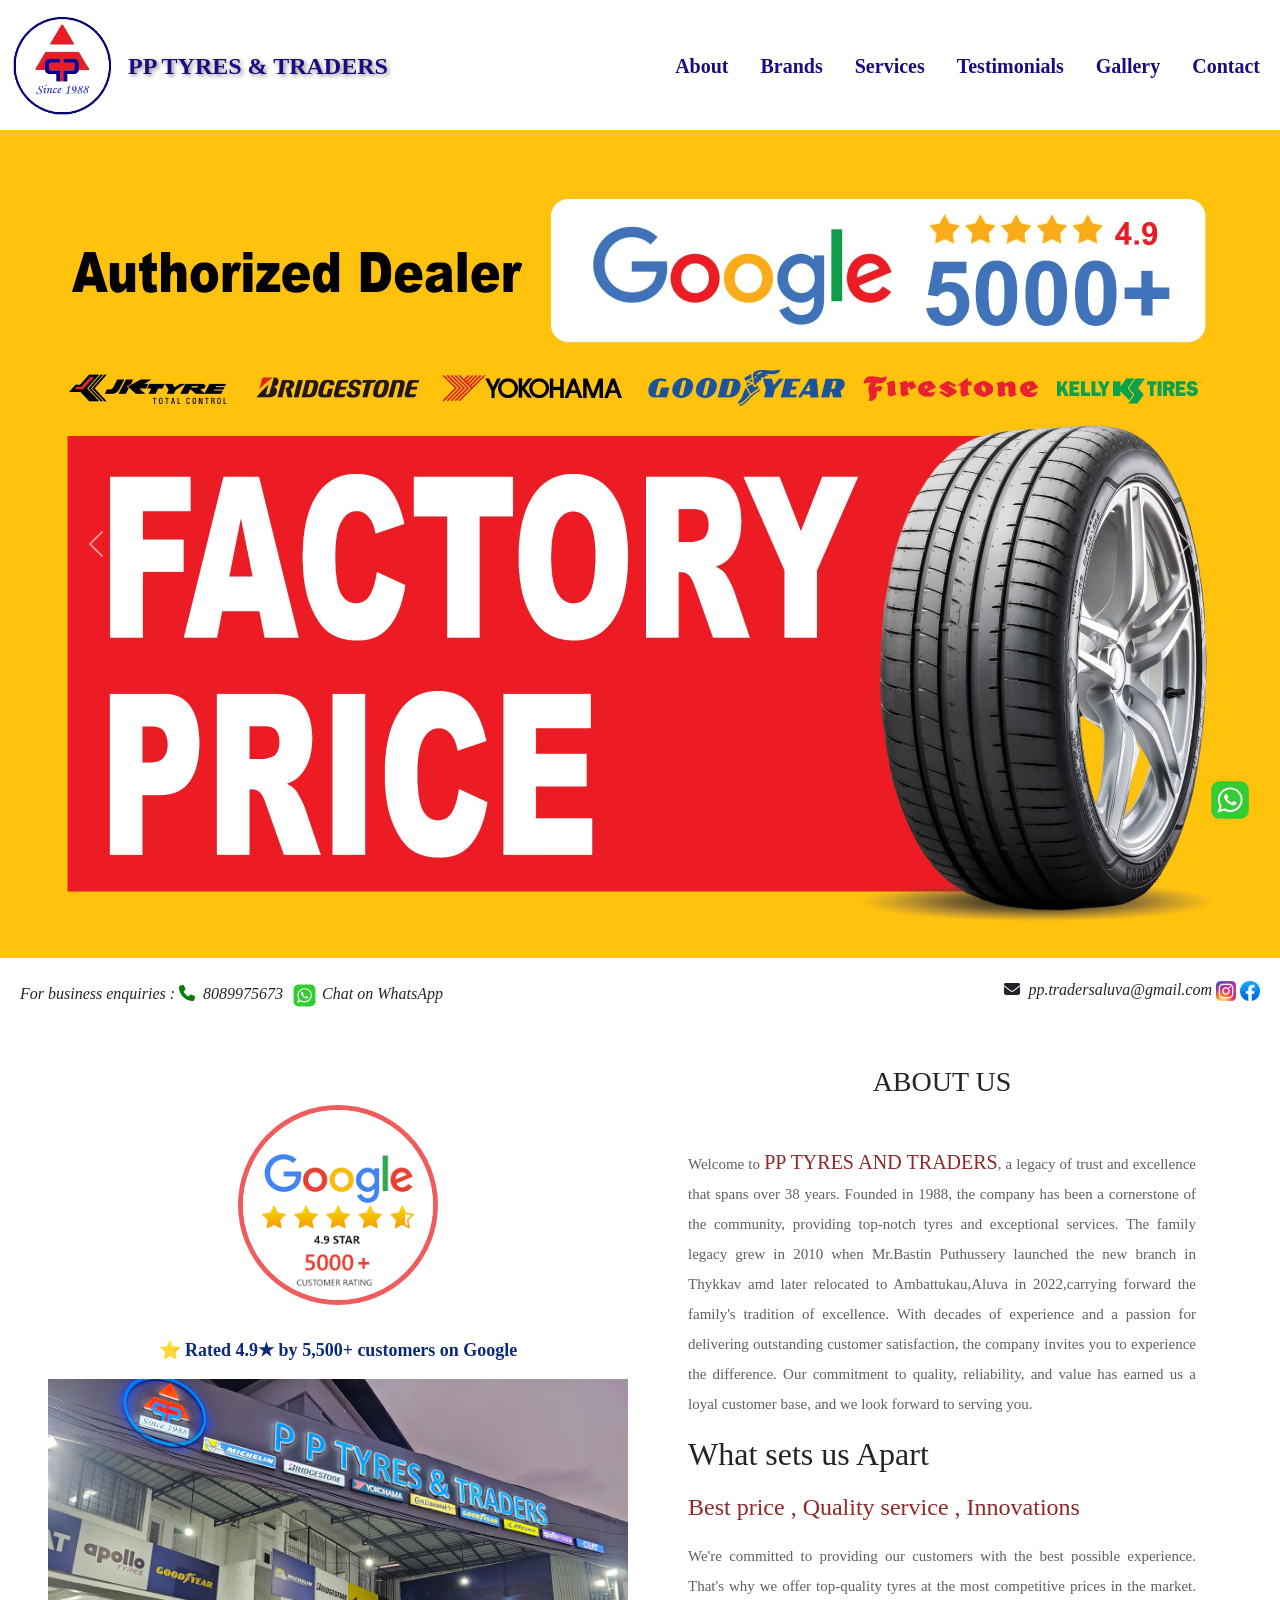
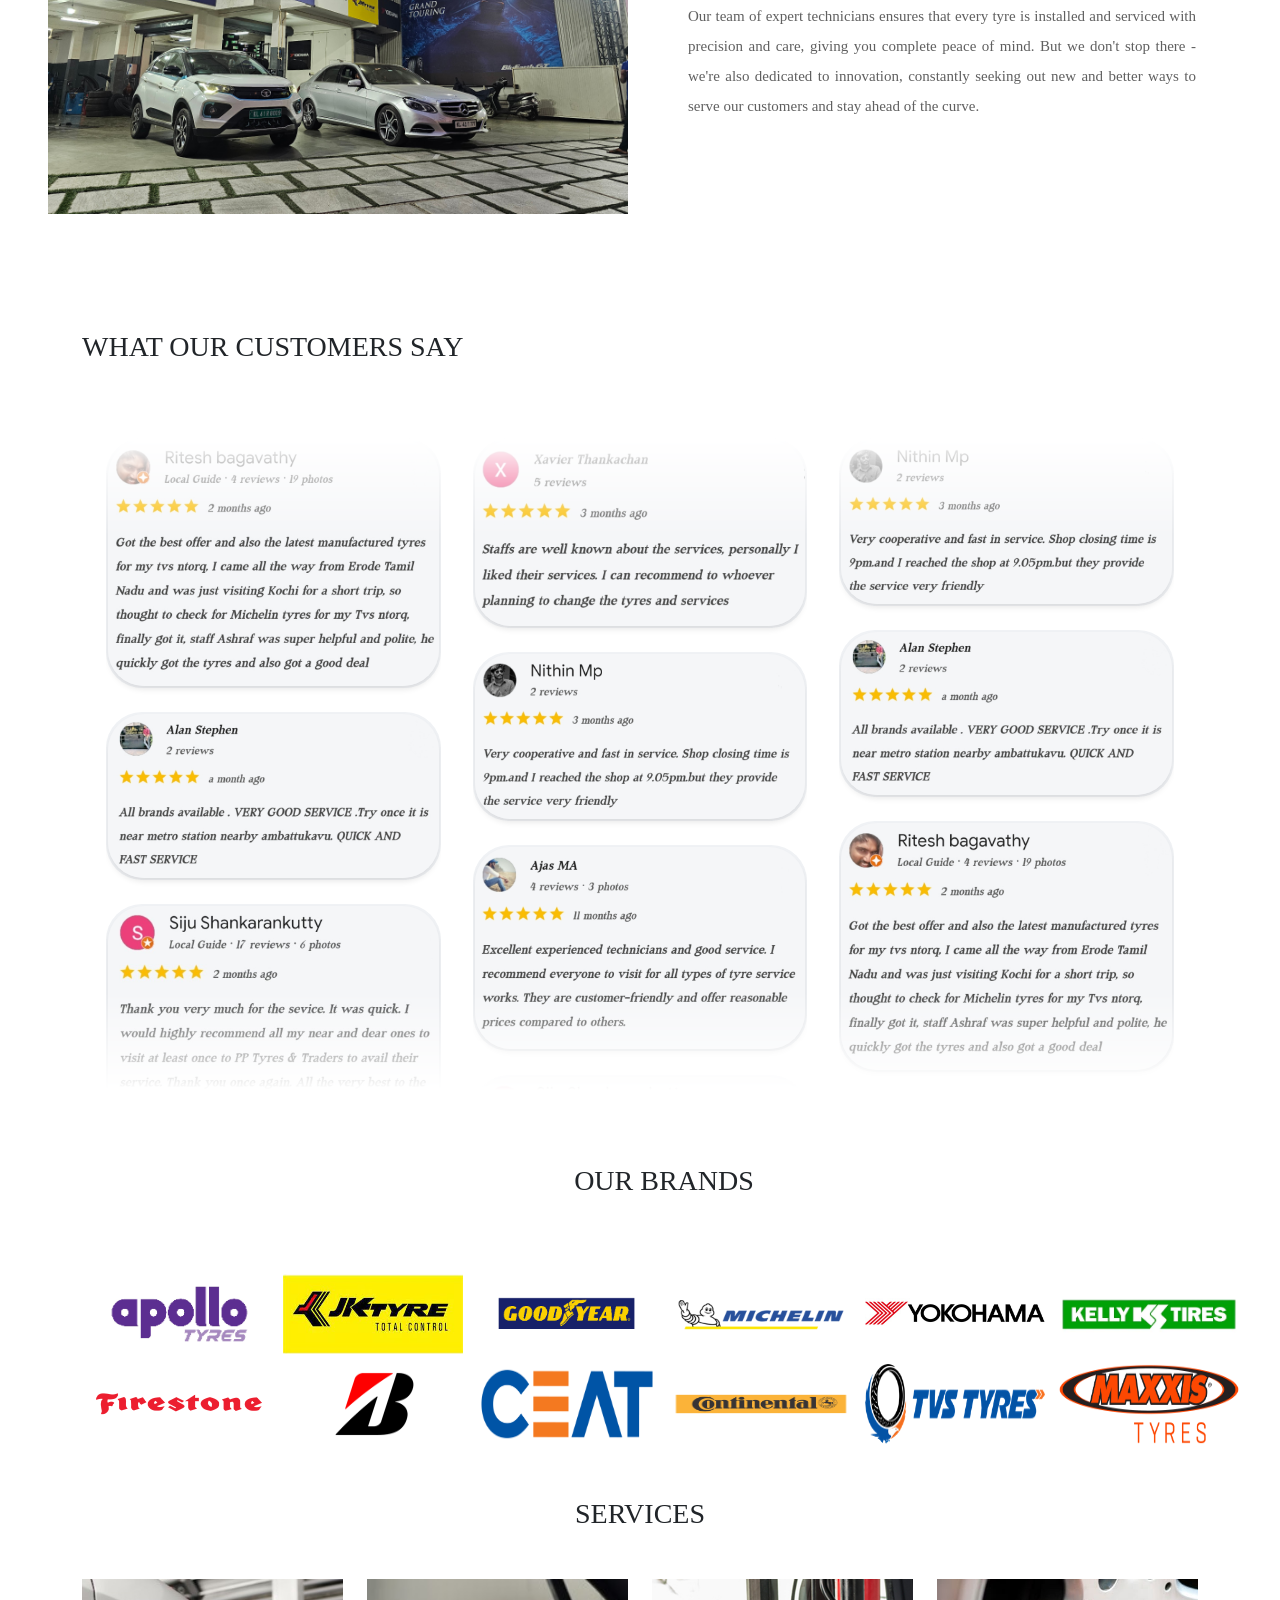
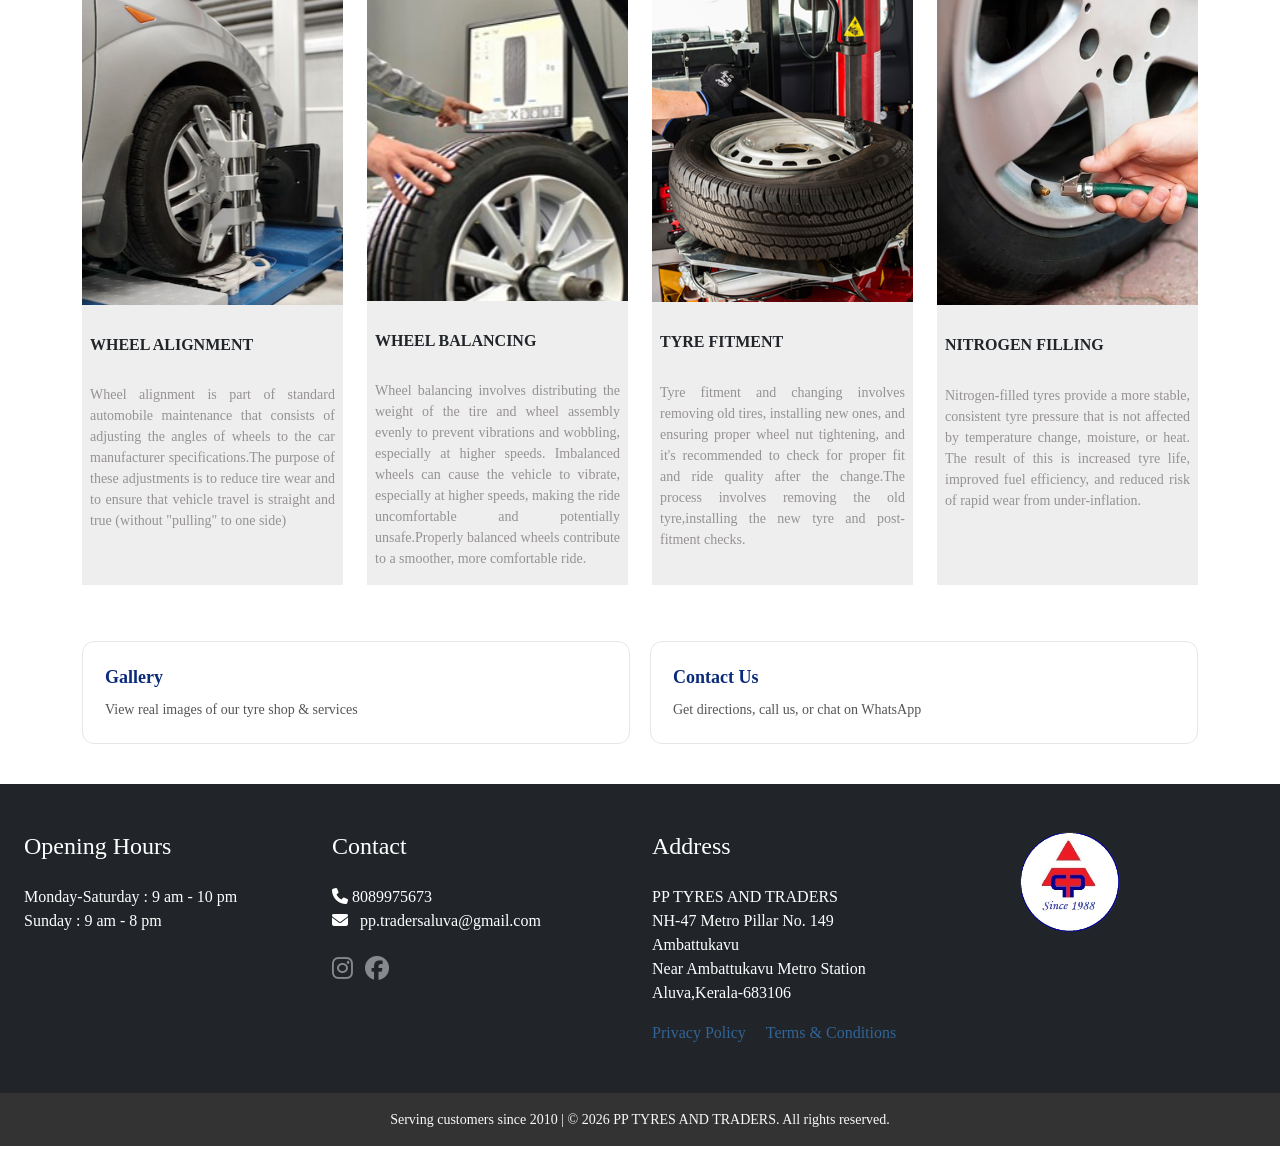
==== commit 5f515837: "add meta" ====
--- a/index.html
+++ b/index.html
@@ -8,7 +8,7 @@
     <meta name="viewport" content="width=device-width, initial-scale=1.0" />
     <meta name="description" content="P P Tyres and Traders is a trusted tyre shop in Ernakulam near Metro Pillar No. 149. Expert wheel alignment, wheel balancing, car tyres, and genuine brands with 4300+ Google reviews." />
 <meta name="keywords" content="tyre shop in ernakulam, wheel alignment ernakulam, wheel balancing near me, car tyres ernakulam, tyre shop near metro pillar" />
-
+ <meta name="robots" content="index, follow">
    <title>Tyre Shop in Aluva, Ernakulam | Wheel Alignment & Balancing – PP Tyres & Traders</title>
 
     <!-- bootstrap -->
